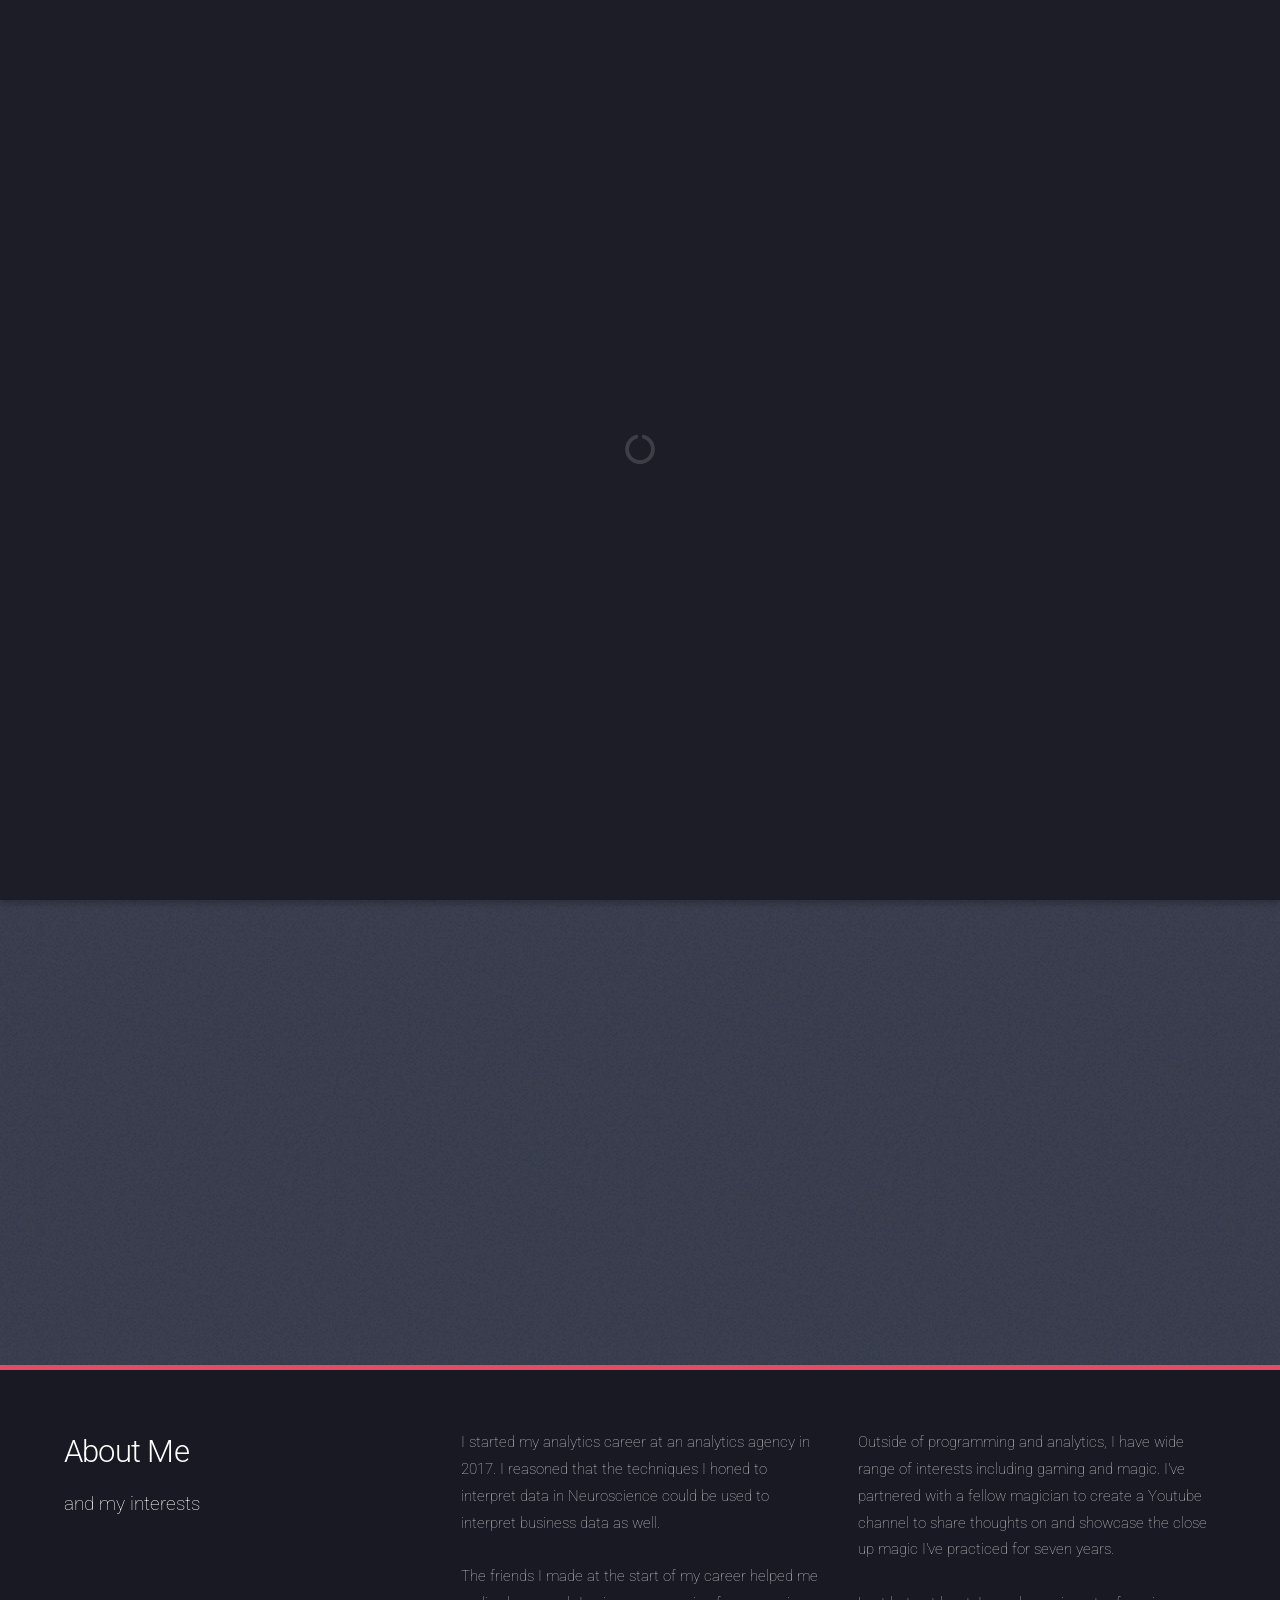
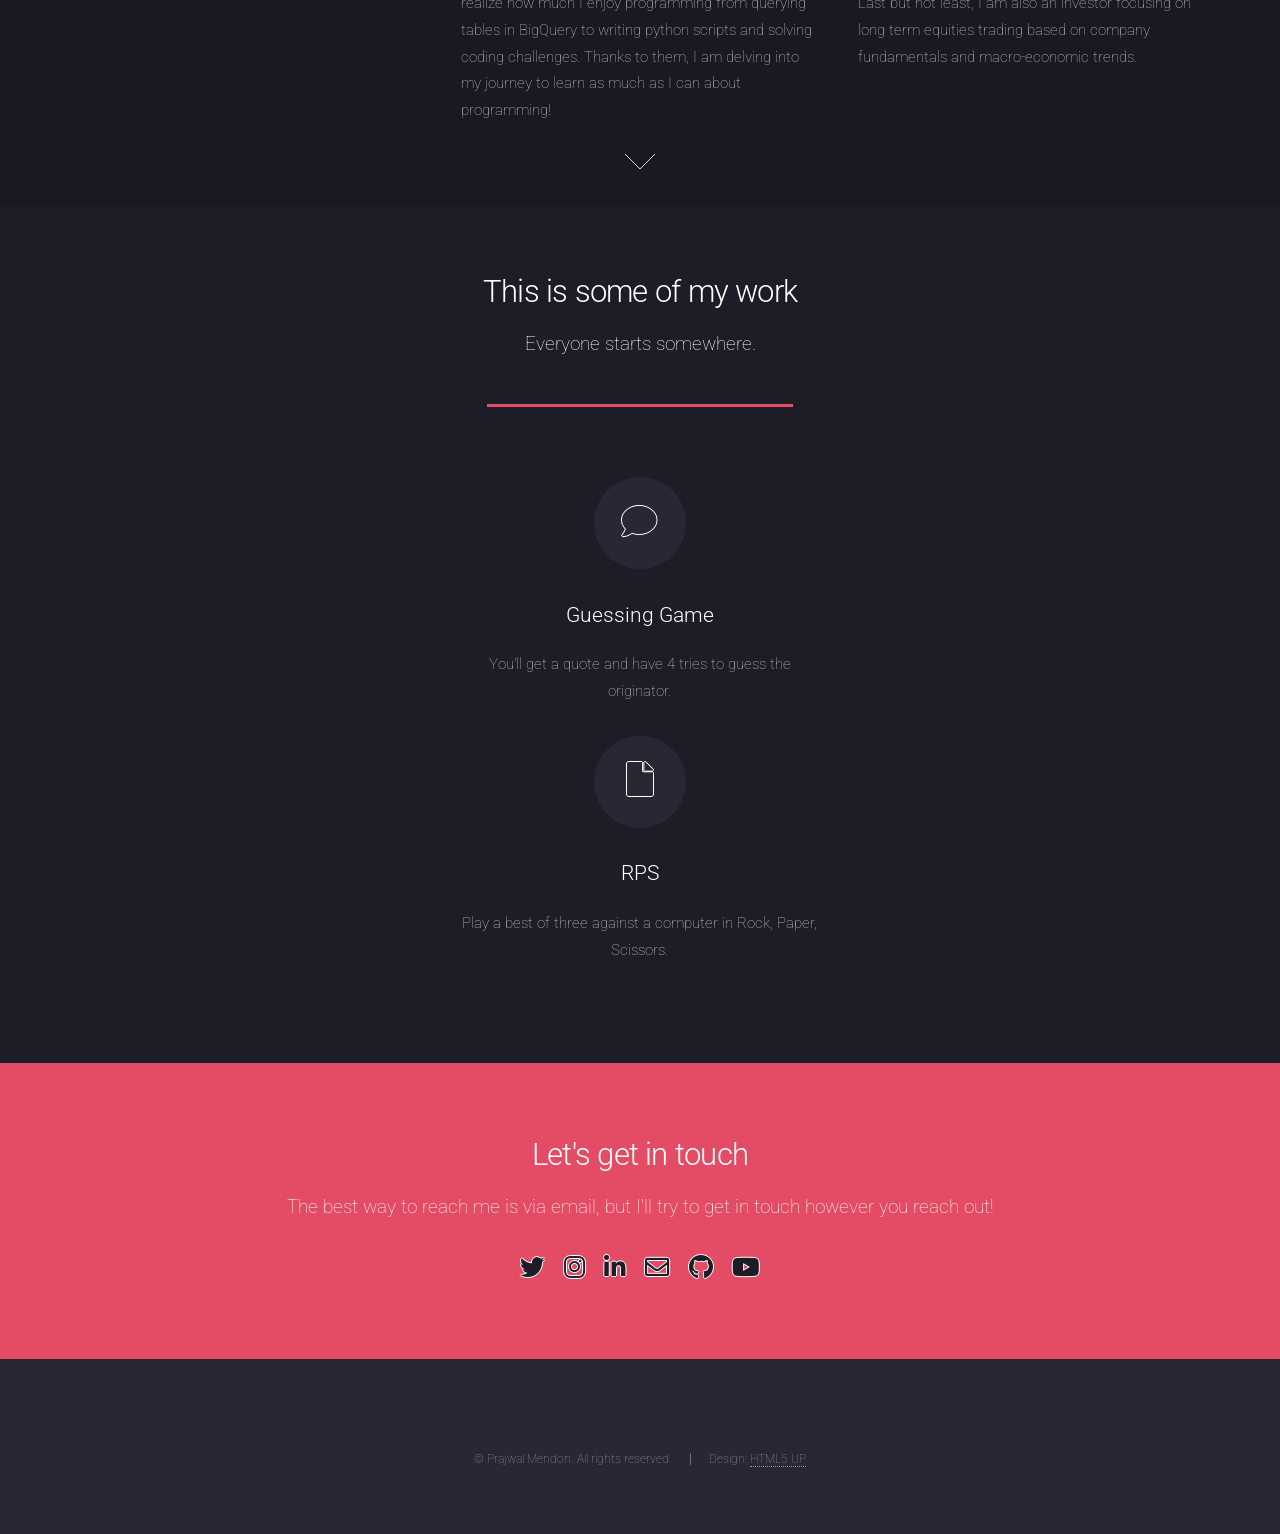
==== index.html @ e9c52ae6 "Update index.html" ====
<!DOCTYPE HTML>
<!--
	Landed by HTML5 UP
	html5up.net | @ajlkn
	Free for personal and commercial use under the CCA 3.0 license (html5up.net/license)
-->
<html>
	<head>
		<title>Prajwal</title>
		<meta charset="utf-8" />
		<meta name="viewport" content="width=device-width, initial-scale=1, user-scalable=no" />
		<link rel="stylesheet" href="assets/css/main.css" />
		<noscript><link rel="stylesheet" href="assets/css/noscript.css" /></noscript>
	</head>
	<body class="is-preload landing">
		<div id="page-wrapper">

			<!-- Header -->
				<header id="header">
					<!-- <h1 id="logo"><a href="index.html">Home</a></h1> -->
					<nav id="nav">
						<ul>
							<li><a href="#five">Contact</a></li>
							<!-- <li>
								<a href="#">Projects</a>
								<ul>
									<li><a href="left-sidebar.html">Coding</a></li>
									<li><a href="right-sidebar.html">Magic</a></li>
									<li><a href="no-sidebar.html">Editing</a></li>
									<li>
										<a href="#">Submenu</a>
										<ul>
											<li><a href="#">Option 1</a></li>
											<li><a href="#">Option 2</a></li>
											<li><a href="#">Option 3</a></li>
											<li><a href="#">Option 4</a></li>
										</ul>
									</li>
								</ul>
							</li> -->
							<li><a href="#four">Projects</a></li>
							<li><a href="prajwalmendon.github.io/assets/resume.pdf" class="button primary">Resume</a></li>
						</ul>
					</nav>
				</header>

			<!-- Banner -->
				<section id="banner">
					<div class="content">
						<header>
							<h2>Prajwal Mendon</h2>
							<p>Director of Analytics @ collystring<br />
								Programmer | Analyst | Magician | Investor</p>
						</header>
						<span class="image"><img src="images/me.JPG" alt="" /></span>
					</div>
					<a href="#one" class="goto-next scrolly">Next</a>
				</section>

			<!-- One -->
				<section id="one" class="spotlight style1 bottom">
					<span class="image fit main"><img src="images/seattle.jpg" alt="" /></span>
					<div class="content">
						<div class="container">
							<div class="row">
								<div class="col-4 col-12-medium">
									<header>
										<h2>About Me</h2>
										<p>and my interests</p>
									</header>
								</div>
								<div class="col-4 col-12-medium">
									<p>I started my analytics career at an analytics agency in 2017. 
										I reasoned that the techniques I honed to interpret data in Neuroscience could be used to interpret business data as well. 
										<br><br>The friends I made at the start of my career helped me realize how much I enjoy programming from querying tables in BigQuery to writing 
										python scripts and solving coding challenges. Thanks to them, I am delving into my journey to learn as much as I can about programming!</p>
								</div>
								<div class="col-4 col-12-medium">
									<p>Outside of programming and analytics, I have wide range of interests including gaming and magic. I've partnered with a fellow magician to create a Youtube channel 
										to share thoughts on and showcase the close up magic I've practiced for seven years. <br>
										<br>Last but not least, I am also an investor 
										focusing on long term equities trading based on company fundamentals and macro-economic trends.
										</p>
								</div>
							</div>
						</div>
					</div>
					<a href="#four" class="goto-next scrolly">Next</a>
				</section>

			<!-- Two -->
				<section id="four" class="wrapper style1 special fade-up">
					<div class="container">
						<header class="major">
							<h2>This is some of my work</h2>
							<p>Everyone starts somewhere.</p>
						</header>
						<div class="box alt">
							<div class="row gtr-uniform">
								<section class="col-4 col-6-medium col-12-xsmall">
								<!--	<span class="icon solid alt major fa-chart-area"></span>
									<h3>Ipsum sed commodo</h3>
									<p>Feugiat accumsan lorem eu ac lorem amet accumsan donec. Blandit orci porttitor.</p> -->
								</section>
								<section class="col-4 col-6-medium col-12-xsmall">
									<span class="icon solid alt major fa-comment" style='vertical-align: middle;'></span>
									<h3><a href="https://github.com/PrajwalMendon/quotes_game/tree/main">Guessing Game</a></h3>
									<p>You'll get a quote and have 4 tries to guess the originator.</p>
								<!-- </section>
								<section class="col-4 col-6-medium col-12-xsmall">
									<span class="icon solid alt major fa-flask"></span>
									<h3>Cubilia cep lobortis</h3>
									<p>Feugiat accumsan lorem eu ac lorem amet accumsan donec. Blandit orci porttitor.</p>
								</section>
								<section class="col-4 col-6-medium col-12-xsmall">
									<span class="icon solid alt major fa-paper-plane"></span>
									<h3>Non semper interdum</h3>
									<p>Feugiat accumsan lorem eu ac lorem amet accumsan donec. Blandit orci porttitor.</p>
								</section> -->
								<section class="col-4 col-6-medium col-12-xsmall">
									<span class="icon solid alt major fa-file" style="vertical-align: middle;"></span>
									<h3><a href="https://github.com/PrajwalMendon/rps/tree/main">RPS</a></h3>
									<p>Play a best of three against a computer in Rock, Paper, Scissors.</p>
								</section>
								<!-- <section class="col-4 col-6-medium col-12-xsmall">
									<span class="icon solid alt major fa-lock"></span>
									<h3>Massa arcu accumsan</h3>
									<p>Feugiat accumsan lorem eu ac lorem amet accumsan donec. Blandit orci porttitor.</p>
								</section> -->
							</div>
						</div>
						<!-- <footer class="major">
							<ul class="actions special">
								<li><a href="no-sidebar.html" class="button">See more</a></li>
							</ul>
						</footer> -->
					</div>
				</section>

			<!-- Three -->
			<!-- <section id="two" class="spotlight style2 right">
				<span class="image fit main"><img src="images/pic03.jpg" alt="" /></span>
				<div class="content">
					<header>
						<h2>Interdum amet non magna accumsan</h2>
						<p>Nunc commodo accumsan eget id nisi eu col volutpat magna</p>
					</header>
					<p>Feugiat accumsan lorem eu ac lorem amet ac arcu phasellus tortor enim mi mi nisi praesent adipiscing. Integer mi sed nascetur cep aliquet augue varius tempus lobortis porttitor lorem et accumsan consequat adipiscing lorem.</p>
					<ul class="actions">
						<li><a href="#" class="button">Learn More</a></li>
					</ul>
				</div>
				<a href="#three" class="goto-next scrolly">Next</a>
			</section> -->


			<!-- Four -->
			<!-- <section id="three" class="spotlight style3 left">
				<span class="image fit main bottom"><img src="images/pic04.jpg" alt="" /></span>
				<div class="content">
					<header>
						<h2>Interdum felis blandit praesent sed augue</h2>
						<p>Accumsan integer ultricies aliquam vel massa sapien phasellus</p>
					</header>
					<p>Feugiat accumsan lorem eu ac lorem amet ac arcu phasellus tortor enim mi mi nisi praesent adipiscing. Integer mi sed nascetur cep aliquet augue varius tempus lobortis porttitor lorem et accumsan consequat adipiscing lorem.</p>
					<ul class="actions">
						<li><a href="#" class="button">Learn More</a></li>
					</ul>
				</div>
				<a href="#four" class="goto-next scrolly">Next</a>
			</section>  -->
			
			<!-- Five -->
				<section id="five" class="wrapper style2 special fade">
					<div class="container">
						<header>
							<h2>Let's get in touch</h2>
							<p>The best way to reach me is via email, but I'll try to get in touch however you reach out!</p>
						</header>
						<ul class="icons">
							<li><a href="https://twitter.com/ChubboTheCat" class="icon brands alt fa-twitter"><span class="label">Twitter</span></a></li>
							<li><a href="https://www.instagram.com/prajwal__mendon/" class="icon brands alt fa-instagram"><span class="label">Instagram</span></a></li>
							<li><a href="https://www.linkedin.com/in/prajwalmendon/" class="icon brands alt fa-linkedin-in"><span class="label">LinkedIn</span></a></li>
							<li><a href="mailto: prajwalmendon@gmail.com" class="icon alt fa-envelope"><span class="label">Email</span></a></li>
							<li><a href="https://github.com/PrajwalMendon" class="icon brands alt fa-github"><span class="label">GitHub</span></a></li>
							<li><a href="https://www.youtube.com/channel/UCGBy0mJvEgIkW_1he5ceYfQ" class="icon brands alt fa-youtube"><span class="label">Youtube</span></a></li>
						</ul>
						<!-- <form method="post" action="#" class="cta">
							<div class="row gtr-uniform gtr-50">
								<div class="col-8 col-12-xsmall"><input type="email" name="email" id="email" placeholder="Your Email Address" /></div>
								<div class="col-4 col-12-xsmall"><input type="submit" value="Get Started" class="fit primary" /></div>
							</div>
						</form> -->
					</div>
				</section>

			<!-- Footer -->
				<footer id="footer">
					<!-- <header>
						<h2>Let's get in touch!</h2>
						<p>The best way to reach me is via email, but I'll try to get in touch however you reach out!</p>
					</header>
					<ul class="icons">
						<li><a href="https://twitter.com/ChubboTheCat" class="icon brands alt fa-twitter"><span class="label">Twitter</span></a></li>
						<li><a href="#" class="icon brands alt fa-facebook-f"><span class="label">Facebook</span></a></li>
						<li><a href="https://www.linkedin.com/in/prajwalmendon/" class="icon brands alt fa-linkedin-in"><span class="label">LinkedIn</span></a></li>
						<li><a href="mailto: prajwalmendon@gmail.com" class="icon solid alt fa-envelope"><span class="label">Email</span></a></li>
						<li><a href="https://github.com/PrajwalMendon" class="icon brands alt fa-github"><span class="label">GitHub</span></a></li>
						<li><a href="https://www.youtube.com/channel/UCGBy0mJvEgIkW_1he5ceYfQ" class="icon brands alt fa-youtube"><span class="label">Youtube</span></a></li>
					</ul> -->
					<ul class="copyright">
						<li>&copy; Prajwal Mendon. All rights reserved.</li><li>Design: <a href="http://html5up.net">HTML5 UP</a></li>
					</ul>
				</footer>

		</div>

		<!-- Scripts -->
			<script src="assets/js/jquery.min.js"></script>
			<script src="assets/js/jquery.scrolly.min.js"></script>
			<script src="assets/js/jquery.dropotron.min.js"></script>
			<script src="assets/js/jquery.scrollex.min.js"></script>
			<script src="assets/js/browser.min.js"></script>
			<script src="assets/js/breakpoints.min.js"></script>
			<script src="assets/js/util.js"></script>
			<script src="assets/js/main.js"></script>

	</body>
</html>
---- assets/css/main.css ----
@import url("fontawesome-all.min.css");
@import url("https://fonts.googleapis.com/css?family=Roboto:100,300,100italic,300italic");

/*
	Landed by HTML5 UP
	html5up.net | @ajlkn
	Free for personal and commercial use under the CCA 3.0 license (html5up.net/license)
*/

html, body, div, span, applet, object,
iframe, h1, h2, h3, h4, h5, h6, p, blockquote,
pre, a, abbr, acronym, address, big, cite,
code, del, dfn, em, img, ins, kbd, q, s, samp,
small, strike, strong, sub, sup, tt, var, b,
u, i, center, dl, dt, dd, ol, ul, li, fieldset,
form, label, legend, table, caption, tbody,
tfoot, thead, tr, th, td, article, aside,
canvas, details, embed, figure, figcaption,
footer, header, hgroup, menu, nav, output, ruby,
section, summary, time, mark, audio, video {
	margin: 0;
	padding: 0;
	border: 0;
	font-size: 100%;
	font: inherit;
	vertical-align: baseline;}

article, aside, details, figcaption, figure,
footer, header, hgroup, menu, nav, section {
	display: block;}

body {
	line-height: 1;
}

ol, ul {
	list-style: none;
}

blockquote, q {
	quotes: none;
}

	blockquote:before, blockquote:after, q:before, q:after {
		content: '';
		content: none;
	}

table {
	border-collapse: collapse;
	border-spacing: 0;
}

body {
	-webkit-text-size-adjust: none;
}

mark {
	background-color: transparent;
	color: inherit;
}

input::-moz-focus-inner {
	border: 0;
	padding: 0;
}

input, select, textarea {
	-moz-appearance: none;
	-webkit-appearance: none;
	-ms-appearance: none;
	appearance: none;
}

/* Basic */

	html {
		box-sizing: border-box;
	}

	*, *:before, *:after {
		box-sizing: inherit;
	}

	html, body {
		background: #1c1d26;
	}

	body.is-preload *, body.is-preload *:before, body.is-preload *:after {
		-moz-animation: none !important;
		-webkit-animation: none !important;
		-ms-animation: none !important;
		animation: none !important;
		-moz-transition: none !important;
		-webkit-transition: none !important;
		-ms-transition: none !important;
		transition: none !important;
	}

	body, input, select, textarea {
		color: rgba(255, 255, 255, 0.75);
		font-family: "Roboto", Helvetica, sans-serif;
		font-size: 15pt;
		font-weight: 100;
		line-height: 1.75em;
	}

	a {
		-moz-transition: border-color 0.2s ease-in-out, color 0.2s ease-in-out;
		-webkit-transition: border-color 0.2s ease-in-out, color 0.2s ease-in-out;
		-ms-transition: border-color 0.2s ease-in-out, color 0.2s ease-in-out;
		transition: border-color 0.2s ease-in-out, color 0.2s ease-in-out;
		border-bottom: dotted 1px;
		color: #e44c65;
		text-decoration: none;
	}

		a:hover {
			color: #e44c65 !important;
			border-bottom-color: transparent;
		}

	strong, b {
		color: #ffffff;
		font-weight: 300;
	}

	em, i {
		font-style: italic;
	}

	p {
		margin: 0 0 2em 0;
	}

	h1, h2, h3, h4, h5, h6 {
		color: #ffffff;
		font-weight: 300;
		line-height: 1em;
		margin: 0 0 1em 0;
	}

		h1 a, h2 a, h3 a, h4 a, h5 a, h6 a {
			color: inherit;
			border: 0;
		}

	h2 {
		font-size: 2em;
		line-height: 1.5em;
		letter-spacing: -0.025em;
	}

	h3 {
		font-size: 1.35em;
		line-height: 1.5em;
	}

	h4 {
		font-size: 1.1em;
		line-height: 1.5em;
	}

	h5 {
		font-size: 0.9em;
		line-height: 1.5em;
	}

	h6 {
		font-size: 0.7em;
		line-height: 1.5em;
	}

	sub {
		font-size: 0.8em;
		position: relative;
		top: 0.5em;
	}

	sup {
		font-size: 0.8em;
		position: relative;
		top: -0.5em;
	}

	hr {
		border: 0;
		border-bottom: solid 1px rgba(255, 255, 255, 0.3);
		margin: 3em 0;
	}

		hr.major {
			margin: 4em 0;
		}

	blockquote {
		border-left: solid 4px rgba(255, 255, 255, 0.3);
		font-style: italic;
		margin: 0 0 2em 0;
		padding: 0.5em 0 0.5em 2em;
	}

	code {
		background: rgba(255, 255, 255, 0.075);
		border-radius: 4px;
		font-family: "Courier New", monospace;
		font-size: 0.9em;
		margin: 0 0.25em;
		padding: 0.25em 0.65em;
	}

	pre {
		-webkit-overflow-scrolling: touch;
		font-family: "Courier New", monospace;
		font-size: 0.9em;
		margin: 0 0 2em 0;
	}

		pre code {
			display: block;
			line-height: 1.75em;
			padding: 1em 1.5em;
			overflow-x: auto;
		}

	.align-left {
		text-align: left;
	}

	.align-center {
		text-align: center;
	}

	.align-right {
		text-align: right;
	}

/* Loader */

	@-moz-keyframes spinner-show {
		0% {
			opacity: 0;
		}

		100% {
			opacity: 1;
		}
	}

	@-webkit-keyframes spinner-show {
		0% {
			opacity: 0;
		}

		100% {
			opacity: 1;
		}
	}

	@-ms-keyframes spinner-show {
		0% {
			opacity: 0;
		}

		100% {
			opacity: 1;
		}
	}

	@keyframes spinner-show {
		0% {
			opacity: 0;
		}

		100% {
			opacity: 1;
		}
	}

	@-moz-keyframes spinner-hide {
		0% {
			color: rgba(255, 255, 255, 0.15);
			z-index: 100001;
			-moz-transform: scale(1) rotate(0deg);
			-webkit-transform: scale(1) rotate(0deg);
			-ms-transform: scale(1) rotate(0deg);
			transform: scale(1) rotate(0deg);
		}

		99% {
			color: #1c1d26;
			z-index: 100001;
			-moz-transform: scale(0.5) rotate(360deg);
			-webkit-transform: scale(0.5) rotate(360deg);
			-ms-transform: scale(0.5) rotate(360deg);
			transform: scale(0.5) rotate(360deg);
		}

		100% {
			color: #1c1d26;
			z-index: -1;
			-moz-transform: scale(0.5) rotate(360deg);
			-webkit-transform: scale(0.5) rotate(360deg);
			-ms-transform: scale(0.5) rotate(360deg);
			transform: scale(0.5) rotate(360deg);
		}
	}

	@-webkit-keyframes spinner-hide {
		0% {
			color: rgba(255, 255, 255, 0.15);
			z-index: 100001;
			-moz-transform: scale(1) rotate(0deg);
			-webkit-transform: scale(1) rotate(0deg);
			-ms-transform: scale(1) rotate(0deg);
			transform: scale(1) rotate(0deg);
		}

		99% {
			color: #1c1d26;
			z-index: 100001;
			-moz-transform: scale(0.5) rotate(360deg);
			-webkit-transform: scale(0.5) rotate(360deg);
			-ms-transform: scale(0.5) rotate(360deg);
			transform: scale(0.5) rotate(360deg);
		}

		100% {
			color: #1c1d26;
			z-index: -1;
			-moz-transform: scale(0.5) rotate(360deg);
			-webkit-transform: scale(0.5) rotate(360deg);
			-ms-transform: scale(0.5) rotate(360deg);
			transform: scale(0.5) rotate(360deg);
		}
	}

	@-ms-keyframes spinner-hide {
		0% {
			color: rgba(255, 255, 255, 0.15);
			z-index: 100001;
			-moz-transform: scale(1) rotate(0deg);
			-webkit-transform: scale(1) rotate(0deg);
			-ms-transform: scale(1) rotate(0deg);
			transform: scale(1) rotate(0deg);
		}

		99% {
			color: #1c1d26;
			z-index: 100001;
			-moz-transform: scale(0.5) rotate(360deg);
			-webkit-transform: scale(0.5) rotate(360deg);
			-ms-transform: scale(0.5) rotate(360deg);
			transform: scale(0.5) rotate(360deg);
		}

		100% {
			color: #1c1d26;
			z-index: -1;
			-moz-transform: scale(0.5) rotate(360deg);
			-webkit-transform: scale(0.5) rotate(360deg);
			-ms-transform: scale(0.5) rotate(360deg);
			transform: scale(0.5) rotate(360deg);
		}
	}

	@keyframes spinner-hide {
		0% {
			color: rgba(255, 255, 255, 0.15);
			z-index: 100001;
			-moz-transform: scale(1) rotate(0deg);
			-webkit-transform: scale(1) rotate(0deg);
			-ms-transform: scale(1) rotate(0deg);
			transform: scale(1) rotate(0deg);
		}

		99% {
			color: #1c1d26;
			z-index: 100001;
			-moz-transform: scale(0.5) rotate(360deg);
			-webkit-transform: scale(0.5) rotate(360deg);
			-ms-transform: scale(0.5) rotate(360deg);
			transform: scale(0.5) rotate(360deg);
		}

		100% {
			color: #1c1d26;
			z-index: -1;
			-moz-transform: scale(0.5) rotate(360deg);
			-webkit-transform: scale(0.5) rotate(360deg);
			-ms-transform: scale(0.5) rotate(360deg);
			transform: scale(0.5) rotate(360deg);
		}
	}

	@-moz-keyframes spinner-rotate {
		0% {
			-moz-transform: scale(1) rotate(0deg);
			-webkit-transform: scale(1) rotate(0deg);
			-ms-transform: scale(1) rotate(0deg);
			transform: scale(1) rotate(0deg);
		}

		100% {
			-moz-transform: scale(1) rotate(360deg);
			-webkit-transform: scale(1) rotate(360deg);
			-ms-transform: scale(1) rotate(360deg);
			transform: scale(1) rotate(360deg);
		}
	}

	@-webkit-keyframes spinner-rotate {
		0% {
			-moz-transform: scale(1) rotate(0deg);
			-webkit-transform: scale(1) rotate(0deg);
			-ms-transform: scale(1) rotate(0deg);
			transform: scale(1) rotate(0deg);
		}

		100% {
			-moz-transform: scale(1) rotate(360deg);
			-webkit-transform: scale(1) rotate(360deg);
			-ms-transform: scale(1) rotate(360deg);
			transform: scale(1) rotate(360deg);
		}
	}

	@-ms-keyframes spinner-rotate {
		0% {
			-moz-transform: scale(1) rotate(0deg);
			-webkit-transform: scale(1) rotate(0deg);
			-ms-transform: scale(1) rotate(0deg);
			transform: scale(1) rotate(0deg);
		}

		100% {
			-moz-transform: scale(1) rotate(360deg);
			-webkit-transform: scale(1) rotate(360deg);
			-ms-transform: scale(1) rotate(360deg);
			transform: scale(1) rotate(360deg);
		}
	}

	@keyframes spinner-rotate {
		0% {
			-moz-transform: scale(1) rotate(0deg);
			-webkit-transform: scale(1) rotate(0deg);
			-ms-transform: scale(1) rotate(0deg);
			transform: scale(1) rotate(0deg);
		}

		100% {
			-moz-transform: scale(1) rotate(360deg);
			-webkit-transform: scale(1) rotate(360deg);
			-ms-transform: scale(1) rotate(360deg);
			transform: scale(1) rotate(360deg);
		}
	}

	@-moz-keyframes overlay-hide {
		0% {
			opacity: 1;
			z-index: 100000;
		}

		15% {
			opacity: 1;
			z-index: 100000;
		}

		99% {
			opacity: 0;
			z-index: 100000;
		}

		100% {
			opacity: 0;
			z-index: -1;
		}
	}

	@-webkit-keyframes overlay-hide {
		0% {
			opacity: 1;
			z-index: 100000;
		}

		15% {
			opacity: 1;
			z-index: 100000;
		}

		99% {
			opacity: 0;
			z-index: 100000;
		}

		100% {
			opacity: 0;
			z-index: -1;
		}
	}

	@-ms-keyframes overlay-hide {
		0% {
			opacity: 1;
			z-index: 100000;
		}

		15% {
			opacity: 1;
			z-index: 100000;
		}

		99% {
			opacity: 0;
			z-index: 100000;
		}

		100% {
			opacity: 0;
			z-index: -1;
		}
	}

	@keyframes overlay-hide {
		0% {
			opacity: 1;
			z-index: 100000;
		}

		15% {
			opacity: 1;
			z-index: 100000;
		}

		99% {
			opacity: 0;
			z-index: 100000;
		}

		100% {
			opacity: 0;
			z-index: -1;
		}
	}

	body.landing {
		text-decoration: none;
	}

		body.landing:before {
			-moz-osx-font-smoothing: grayscale;
			-webkit-font-smoothing: antialiased;
			display: inline-block;
			font-style: normal;
			font-variant: normal;
			text-rendering: auto;
			line-height: 1;
			text-transform: none !important;
			font-family: 'Font Awesome 5 Free';
			font-weight: 900;
		}

		body.landing:before {
			-moz-animation: spinner-show 1.5s 1 0.25s ease forwards, spinner-hide 0.25s ease-in-out forwards !important;
			-webkit-animation: spinner-show 1.5s 1 0.25s ease forwards, spinner-hide 0.25s ease-in-out forwards !important;
			-ms-animation: spinner-show 1.5s 1 0.25s ease forwards, spinner-hide 0.25s ease-in-out forwards !important;
			animation: spinner-show 1.5s 1 0.25s ease forwards, spinner-hide 0.25s ease-in-out forwards !important;
			-moz-transform-origin: 50% 50%;
			-webkit-transform-origin: 50% 50%;
			-ms-transform-origin: 50% 50%;
			transform-origin: 50% 50%;
			color: rgba(255, 255, 255, 0.15);
			content: '\f1ce';
			cursor: default;
			display: block;
			font-size: 2em;
			height: 2em;
			left: 50%;
			line-height: 2em;
			margin: -1em 0 0 -1em;
			opacity: 0;
			position: fixed;
			text-align: center;
			top: 50%;
			width: 2em;
			z-index: -1;
		}

		body.landing:after {
			-moz-animation: overlay-hide 1.5s ease-in forwards !important;
			-webkit-animation: overlay-hide 1.5s ease-in forwards !important;
			-ms-animation: overlay-hide 1.5s ease-in forwards !important;
			animation: overlay-hide 1.5s ease-in forwards !important;
			background: #1c1d26;
			content: '';
			display: block;
			height: 100%;
			left: 0;
			opacity: 0;
			position: fixed;
			top: 0;
			width: 100%;
			z-index: -1;
		}

		body.landing.is-preload:before {
			-moz-animation: spinner-show 1.5s 1 0.25s ease forwards, spinner-rotate 0.75s infinite linear !important;
			-webkit-animation: spinner-show 1.5s 1 0.25s ease forwards, spinner-rotate 0.75s infinite linear !important;
			-ms-animation: spinner-show 1.5s 1 0.25s ease forwards, spinner-rotate 0.75s infinite linear !important;
			animation: spinner-show 1.5s 1 0.25s ease forwards, spinner-rotate 0.75s infinite linear !important;
			z-index: 100001;
		}

		body.landing.is-preload:after {
			-moz-animation: none !important;
			-webkit-animation: none !important;
			-ms-animation: none !important;
			animation: none !important;
			opacity: 1;
			z-index: 100000;
		}

	@media (-webkit-min-device-pixel-ratio: 2) {

		body.landing:before {
			line-height: 2.025em;
		}

	}

/* Container */

	.container {
		margin: 0 auto;
		max-width: calc(100% - 4em);
		width: 70em;
	}

		.container.xsmall {
			width: 17.5em;
		}

		.container.small {
			width: 35em;
		}

		.container.medium {
			width: 52.5em;
		}

		.container.large {
			width: 87.5em;
		}

		.container.xlarge {
			width: 105em;
		}

		.container.max {
			width: 100%;
		}

		@media screen and (max-width: 1280px) {

			.container {
				width: 90%;
				max-width: 100%;
			}

		}

		@media screen and (max-width: 980px) {

			.container {
				width: 100% !important;
			}

		}

/* Row */

	.row {
		display: flex;
		flex-wrap: wrap;
		box-sizing: border-box;
		align-items: stretch;
	}

		.row > * {
			box-sizing: border-box;
		}

		.row.gtr-uniform > * > :last-child {
			margin-bottom: 0;
		}

		.row.aln-left {
			justify-content: flex-start;
		}

		.row.aln-center {
			justify-content: center;
		}

		.row.aln-right {
			justify-content: flex-end;
		}

		.row.aln-top {
			align-items: flex-start;
		}

		.row.aln-middle {
			align-items: center;
		}

		.row.aln-bottom {
			align-items: flex-end;
		}

		.row > .imp {
			order: -1;
		}

		.row > .col-1 {
			width: 8.33333%;
		}

		.row > .off-1 {
			margin-left: 8.33333%;
		}

		.row > .col-2 {
			width: 16.66667%;
		}

		.row > .off-2 {
			margin-left: 16.66667%;
		}

		.row > .col-3 {
			width: 25%;
		}

		.row > .off-3 {
			margin-left: 25%;
		}

		.row > .col-4 {
			width: 33.33333%;
		}

		.row > .off-4 {
			margin-left: 33.33333%;
		}

		.row > .col-5 {
			width: 41.66667%;
		}

		.row > .off-5 {
			margin-left: 41.66667%;
		}

		.row > .col-6 {
			width: 50%;
		}

		.row > .off-6 {
			margin-left: 50%;
		}

		.row > .col-7 {
			width: 58.33333%;
		}

		.row > .off-7 {
			margin-left: 58.33333%;
		}

		.row > .col-8 {
			width: 66.66667%;
		}

		.row > .off-8 {
			margin-left: 66.66667%;
		}

		.row > .col-9 {
			width: 75%;
		}

		.row > .off-9 {
			margin-left: 75%;
		}

		.row > .col-10 {
			width: 83.33333%;
		}

		.row > .off-10 {
			margin-left: 83.33333%;
		}

		.row > .col-11 {
			width: 91.66667%;
		}

		.row > .off-11 {
			margin-left: 91.66667%;
		}

		.row > .col-12 {
			width: 100%;
		}

		.row > .off-12 {
			margin-left: 100%;
		}

		.row.gtr-0 {
			margin-top: 0;
			margin-left: 0em;
		}

			.row.gtr-0 > * {
				padding: 0 0 0 0em;
			}

			.row.gtr-0.gtr-uniform {
				margin-top: 0em;
			}

				.row.gtr-0.gtr-uniform > * {
					padding-top: 0em;
				}

		.row.gtr-25 {
			margin-top: 0;
			margin-left: -0.625em;
		}

			.row.gtr-25 > * {
				padding: 0 0 0 0.625em;
			}

			.row.gtr-25.gtr-uniform {
				margin-top: -0.625em;
			}

				.row.gtr-25.gtr-uniform > * {
					padding-top: 0.625em;
				}

		.row.gtr-50 {
			margin-top: 0;
			margin-left: -1.25em;
		}

			.row.gtr-50 > * {
				padding: 0 0 0 1.25em;
			}

			.row.gtr-50.gtr-uniform {
				margin-top: -1.25em;
			}

				.row.gtr-50.gtr-uniform > * {
					padding-top: 1.25em;
				}

		.row {
			margin-top: 0;
			margin-left: -2.5em;
		}

			.row > * {
				padding: 0 0 0 2.5em;
			}

			.row.gtr-uniform {
				margin-top: -2.5em;
			}

				.row.gtr-uniform > * {
					padding-top: 2.5em;
				}

		.row.gtr-150 {
			margin-top: 0;
			margin-left: -3.75em;
		}

			.row.gtr-150 > * {
				padding: 0 0 0 3.75em;
			}

			.row.gtr-150.gtr-uniform {
				margin-top: -3.75em;
			}

				.row.gtr-150.gtr-uniform > * {
					padding-top: 3.75em;
				}

		.row.gtr-200 {
			margin-top: 0;
			margin-left: -5em;
		}

			.row.gtr-200 > * {
				padding: 0 0 0 5em;
			}

			.row.gtr-200.gtr-uniform {
				margin-top: -5em;
			}

				.row.gtr-200.gtr-uniform > * {
					padding-top: 5em;
				}

		@media screen and (max-width: 1680px) {

			.row {
				display: flex;
				flex-wrap: wrap;
				box-sizing: border-box;
				align-items: stretch;
			}

				.row > * {
					box-sizing: border-box;
				}

				.row.gtr-uniform > * > :last-child {
					margin-bottom: 0;
				}

				.row.aln-left {
					justify-content: flex-start;
				}

				.row.aln-center {
					justify-content: center;
				}

				.row.aln-right {
					justify-content: flex-end;
				}

				.row.aln-top {
					align-items: flex-start;
				}

				.row.aln-middle {
					align-items: center;
				}

				.row.aln-bottom {
					align-items: flex-end;
				}

				.row > .imp-xlarge {
					order: -1;
				}

				.row > .col-1-xlarge {
					width: 8.33333%;
				}

				.row > .off-1-xlarge {
					margin-left: 8.33333%;
				}

				.row > .col-2-xlarge {
					width: 16.66667%;
				}

				.row > .off-2-xlarge {
					margin-left: 16.66667%;
				}

				.row > .col-3-xlarge {
					width: 25%;
				}

				.row > .off-3-xlarge {
					margin-left: 25%;
				}

				.row > .col-4-xlarge {
					width: 33.33333%;
				}

				.row > .off-4-xlarge {
					margin-left: 33.33333%;
				}

				.row > .col-5-xlarge {
					width: 41.66667%;
				}

				.row > .off-5-xlarge {
					margin-left: 41.66667%;
				}

				.row > .col-6-xlarge {
					width: 50%;
				}

				.row > .off-6-xlarge {
					margin-left: 50%;
				}

				.row > .col-7-xlarge {
					width: 58.33333%;
				}

				.row > .off-7-xlarge {
					margin-left: 58.33333%;
				}

				.row > .col-8-xlarge {
					width: 66.66667%;
				}

				.row > .off-8-xlarge {
					margin-left: 66.66667%;
				}

				.row > .col-9-xlarge {
					width: 75%;
				}

				.row > .off-9-xlarge {
					margin-left: 75%;
				}

				.row > .col-10-xlarge {
					width: 83.33333%;
				}

				.row > .off-10-xlarge {
					margin-left: 83.33333%;
				}

				.row > .col-11-xlarge {
					width: 91.66667%;
				}

				.row > .off-11-xlarge {
					margin-left: 91.66667%;
				}

				.row > .col-12-xlarge {
					width: 100%;
				}

				.row > .off-12-xlarge {
					margin-left: 100%;
				}

				.row.gtr-0 {
					margin-top: 0;
					margin-left: 0em;
				}

					.row.gtr-0 > * {
						padding: 0 0 0 0em;
					}

					.row.gtr-0.gtr-uniform {
						margin-top: 0em;
					}

						.row.gtr-0.gtr-uniform > * {
							padding-top: 0em;
						}

				.row.gtr-25 {
					margin-top: 0;
					margin-left: -0.625em;
				}

					.row.gtr-25 > * {
						padding: 0 0 0 0.625em;
					}

					.row.gtr-25.gtr-uniform {
						margin-top: -0.625em;
					}

						.row.gtr-25.gtr-uniform > * {
							padding-top: 0.625em;
						}

				.row.gtr-50 {
					margin-top: 0;
					margin-left: -1.25em;
				}

					.row.gtr-50 > * {
						padding: 0 0 0 1.25em;
					}

					.row.gtr-50.gtr-uniform {
						margin-top: -1.25em;
					}

						.row.gtr-50.gtr-uniform > * {
							padding-top: 1.25em;
						}

				.row {
					margin-top: 0;
					margin-left: -2.5em;
				}

					.row > * {
						padding: 0 0 0 2.5em;
					}

					.row.gtr-uniform {
						margin-top: -2.5em;
					}

						.row.gtr-uniform > * {
							padding-top: 2.5em;
						}

				.row.gtr-150 {
					margin-top: 0;
					margin-left: -3.75em;
				}

					.row.gtr-150 > * {
						padding: 0 0 0 3.75em;
					}

					.row.gtr-150.gtr-uniform {
						margin-top: -3.75em;
					}

						.row.gtr-150.gtr-uniform > * {
							padding-top: 3.75em;
						}

				.row.gtr-200 {
					margin-top: 0;
					margin-left: -5em;
				}

					.row.gtr-200 > * {
						padding: 0 0 0 5em;
					}

					.row.gtr-200.gtr-uniform {
						margin-top: -5em;
					}

						.row.gtr-200.gtr-uniform > * {
							padding-top: 5em;
						}

		}

		@media screen and (max-width: 1280px) {

			.row {
				display: flex;
				flex-wrap: wrap;
				box-sizing: border-box;
				align-items: stretch;
			}

				.row > * {
					box-sizing: border-box;
				}

				.row.gtr-uniform > * > :last-child {
					margin-bottom: 0;
				}

				.row.aln-left {
					justify-content: flex-start;
				}

				.row.aln-center {
					justify-content: center;
				}

				.row.aln-right {
					justify-content: flex-end;
				}

				.row.aln-top {
					align-items: flex-start;
				}

				.row.aln-middle {
					align-items: center;
				}

				.row.aln-bottom {
					align-items: flex-end;
				}

				.row > .imp-large {
					order: -1;
				}

				.row > .col-1-large {
					width: 8.33333%;
				}

				.row > .off-1-large {
					margin-left: 8.33333%;
				}

				.row > .col-2-large {
					width: 16.66667%;
				}

				.row > .off-2-large {
					margin-left: 16.66667%;
				}

				.row > .col-3-large {
					width: 25%;
				}

				.row > .off-3-large {
					margin-left: 25%;
				}

				.row > .col-4-large {
					width: 33.33333%;
				}

				.row > .off-4-large {
					margin-left: 33.33333%;
				}

				.row > .col-5-large {
					width: 41.66667%;
				}

				.row > .off-5-large {
					margin-left: 41.66667%;
				}

				.row > .col-6-large {
					width: 50%;
				}

				.row > .off-6-large {
					margin-left: 50%;
				}

				.row > .col-7-large {
					width: 58.33333%;
				}

				.row > .off-7-large {
					margin-left: 58.33333%;
				}

				.row > .col-8-large {
					width: 66.66667%;
				}

				.row > .off-8-large {
					margin-left: 66.66667%;
				}

				.row > .col-9-large {
					width: 75%;
				}

				.row > .off-9-large {
					margin-left: 75%;
				}

				.row > .col-10-large {
					width: 83.33333%;
				}

				.row > .off-10-large {
					margin-left: 83.33333%;
				}

				.row > .col-11-large {
					width: 91.66667%;
				}

				.row > .off-11-large {
					margin-left: 91.66667%;
				}

				.row > .col-12-large {
					width: 100%;
				}

				.row > .off-12-large {
					margin-left: 100%;
				}

				.row.gtr-0 {
					margin-top: 0;
					margin-left: 0em;
				}

					.row.gtr-0 > * {
						padding: 0 0 0 0em;
					}

					.row.gtr-0.gtr-uniform {
						margin-top: 0em;
					}

						.row.gtr-0.gtr-uniform > * {
							padding-top: 0em;
						}

				.row.gtr-25 {
					margin-top: 0;
					margin-left: -0.625em;
				}

					.row.gtr-25 > * {
						padding: 0 0 0 0.625em;
					}

					.row.gtr-25.gtr-uniform {
						margin-top: -0.625em;
					}

						.row.gtr-25.gtr-uniform > * {
							padding-top: 0.625em;
						}

				.row.gtr-50 {
					margin-top: 0;
					margin-left: -1.25em;
				}

					.row.gtr-50 > * {
						padding: 0 0 0 1.25em;
					}

					.row.gtr-50.gtr-uniform {
						margin-top: -1.25em;
					}

						.row.gtr-50.gtr-uniform > * {
							padding-top: 1.25em;
						}

				.row {
					margin-top: 0;
					margin-left: -2.5em;
				}

					.row > * {
						padding: 0 0 0 2.5em;
					}

					.row.gtr-uniform {
						margin-top: -2.5em;
					}

						.row.gtr-uniform > * {
							padding-top: 2.5em;
						}

				.row.gtr-150 {
					margin-top: 0;
					margin-left: -3.75em;
				}

					.row.gtr-150 > * {
						padding: 0 0 0 3.75em;
					}

					.row.gtr-150.gtr-uniform {
						margin-top: -3.75em;
					}

						.row.gtr-150.gtr-uniform > * {
							padding-top: 3.75em;
						}

				.row.gtr-200 {
					margin-top: 0;
					margin-left: -5em;
				}

					.row.gtr-200 > * {
						padding: 0 0 0 5em;
					}

					.row.gtr-200.gtr-uniform {
						margin-top: -5em;
					}

						.row.gtr-200.gtr-uniform > * {
							padding-top: 5em;
						}

		}

		@media screen and (max-width: 980px) {

			.row {
				display: flex;
				flex-wrap: wrap;
				box-sizing: border-box;
				align-items: stretch;
			}

				.row > * {
					box-sizing: border-box;
				}

				.row.gtr-uniform > * > :last-child {
					margin-bottom: 0;
				}

				.row.aln-left {
					justify-content: flex-start;
				}

				.row.aln-center {
					justify-content: center;
				}

				.row.aln-right {
					justify-content: flex-end;
				}

				.row.aln-top {
					align-items: flex-start;
				}

				.row.aln-middle {
					align-items: center;
				}

				.row.aln-bottom {
					align-items: flex-end;
				}

				.row > .imp-medium {
					order: -1;
				}

				.row > .col-1-medium {
					width: 8.33333%;
				}

				.row > .off-1-medium {
					margin-left: 8.33333%;
				}

				.row > .col-2-medium {
					width: 16.66667%;
				}

				.row > .off-2-medium {
					margin-left: 16.66667%;
				}

				.row > .col-3-medium {
					width: 25%;
				}

				.row > .off-3-medium {
					margin-left: 25%;
				}

				.row > .col-4-medium {
					width: 33.33333%;
				}

				.row > .off-4-medium {
					margin-left: 33.33333%;
				}

				.row > .col-5-medium {
					width: 41.66667%;
				}

				.row > .off-5-medium {
					margin-left: 41.66667%;
				}

				.row > .col-6-medium {
					width: 50%;
				}

				.row > .off-6-medium {
					margin-left: 50%;
				}

				.row > .col-7-medium {
					width: 58.33333%;
				}

				.row > .off-7-medium {
					margin-left: 58.33333%;
				}

				.row > .col-8-medium {
					width: 66.66667%;
				}

				.row > .off-8-medium {
					margin-left: 66.66667%;
				}

				.row > .col-9-medium {
					width: 75%;
				}

				.row > .off-9-medium {
					margin-left: 75%;
				}

				.row > .col-10-medium {
					width: 83.33333%;
				}

				.row > .off-10-medium {
					margin-left: 83.33333%;
				}

				.row > .col-11-medium {
					width: 91.66667%;
				}

				.row > .off-11-medium {
					margin-left: 91.66667%;
				}

				.row > .col-12-medium {
					width: 100%;
				}

				.row > .off-12-medium {
					margin-left: 100%;
				}

				.row.gtr-0 {
					margin-top: 0;
					margin-left: 0em;
				}

					.row.gtr-0 > * {
						padding: 0 0 0 0em;
					}

					.row.gtr-0.gtr-uniform {
						margin-top: 0em;
					}

						.row.gtr-0.gtr-uniform > * {
							padding-top: 0em;
						}

				.row.gtr-25 {
					margin-top: 0;
					margin-left: -0.625em;
				}

					.row.gtr-25 > * {
						padding: 0 0 0 0.625em;
					}

					.row.gtr-25.gtr-uniform {
						margin-top: -0.625em;
					}

						.row.gtr-25.gtr-uniform > * {
							padding-top: 0.625em;
						}

				.row.gtr-50 {
					margin-top: 0;
					margin-left: -1.25em;
				}

					.row.gtr-50 > * {
						padding: 0 0 0 1.25em;
					}

					.row.gtr-50.gtr-uniform {
						margin-top: -1.25em;
					}

						.row.gtr-50.gtr-uniform > * {
							padding-top: 1.25em;
						}

				.row {
					margin-top: 0;
					margin-left: -2.5em;
				}

					.row > * {
						padding: 0 0 0 2.5em;
					}

					.row.gtr-uniform {
						margin-top: -2.5em;
					}

						.row.gtr-uniform > * {
							padding-top: 2.5em;
						}

				.row.gtr-150 {
					margin-top: 0;
					margin-left: -3.75em;
				}

					.row.gtr-150 > * {
						padding: 0 0 0 3.75em;
					}

					.row.gtr-150.gtr-uniform {
						margin-top: -3.75em;
					}

						.row.gtr-150.gtr-uniform > * {
							padding-top: 3.75em;
						}

				.row.gtr-200 {
					margin-top: 0;
					margin-left: -5em;
				}

					.row.gtr-200 > * {
						padding: 0 0 0 5em;
					}

					.row.gtr-200.gtr-uniform {
						margin-top: -5em;
					}

						.row.gtr-200.gtr-uniform > * {
							padding-top: 5em;
						}

		}

		@media screen and (max-width: 736px) {

			.row {
				display: flex;
				flex-wrap: wrap;
				box-sizing: border-box;
				align-items: stretch;
			}

				.row > * {
					box-sizing: border-box;
				}

				.row.gtr-uniform > * > :last-child {
					margin-bottom: 0;
				}

				.row.aln-left {
					justify-content: flex-start;
				}

				.row.aln-center {
					justify-content: center;
				}

				.row.aln-right {
					justify-content: flex-end;
				}

				.row.aln-top {
					align-items: flex-start;
				}

				.row.aln-middle {
					align-items: center;
				}

				.row.aln-bottom {
					align-items: flex-end;
				}

				.row > .imp-small {
					order: -1;
				}

				.row > .col-1-small {
					width: 8.33333%;
				}

				.row > .off-1-small {
					margin-left: 8.33333%;
				}

				.row > .col-2-small {
					width: 16.66667%;
				}

				.row > .off-2-small {
					margin-left: 16.66667%;
				}

				.row > .col-3-small {
					width: 25%;
				}

				.row > .off-3-small {
					margin-left: 25%;
				}

				.row > .col-4-small {
					width: 33.33333%;
				}

				.row > .off-4-small {
					margin-left: 33.33333%;
				}

				.row > .col-5-small {
					width: 41.66667%;
				}

				.row > .off-5-small {
					margin-left: 41.66667%;
				}

				.row > .col-6-small {
					width: 50%;
				}

				.row > .off-6-small {
					margin-left: 50%;
				}

				.row > .col-7-small {
					width: 58.33333%;
				}

				.row > .off-7-small {
					margin-left: 58.33333%;
				}

				.row > .col-8-small {
					width: 66.66667%;
				}

				.row > .off-8-small {
					margin-left: 66.66667%;
				}

				.row > .col-9-small {
					width: 75%;
				}

				.row > .off-9-small {
					margin-left: 75%;
				}

				.row > .col-10-small {
					width: 83.33333%;
				}

				.row > .off-10-small {
					margin-left: 83.33333%;
				}

				.row > .col-11-small {
					width: 91.66667%;
				}

				.row > .off-11-small {
					margin-left: 91.66667%;
				}

				.row > .col-12-small {
					width: 100%;
				}

				.row > .off-12-small {
					margin-left: 100%;
				}

				.row.gtr-0 {
					margin-top: 0;
					margin-left: 0em;
				}

					.row.gtr-0 > * {
						padding: 0 0 0 0em;
					}

					.row.gtr-0.gtr-uniform {
						margin-top: 0em;
					}

						.row.gtr-0.gtr-uniform > * {
							padding-top: 0em;
						}

				.row.gtr-25 {
					margin-top: 0;
					margin-left: -0.625em;
				}

					.row.gtr-25 > * {
						padding: 0 0 0 0.625em;
					}

					.row.gtr-25.gtr-uniform {
						margin-top: -0.625em;
					}

						.row.gtr-25.gtr-uniform > * {
							padding-top: 0.625em;
						}

				.row.gtr-50 {
					margin-top: 0;
					margin-left: -1.25em;
				}

					.row.gtr-50 > * {
						padding: 0 0 0 1.25em;
					}

					.row.gtr-50.gtr-uniform {
						margin-top: -1.25em;
					}

						.row.gtr-50.gtr-uniform > * {
							padding-top: 1.25em;
						}

				.row {
					margin-top: 0;
					margin-left: -2.5em;
				}

					.row > * {
						padding: 0 0 0 2.5em;
					}

					.row.gtr-uniform {
						margin-top: -2.5em;
					}

						.row.gtr-uniform > * {
							padding-top: 2.5em;
						}

				.row.gtr-150 {
					margin-top: 0;
					margin-left: -3.75em;
				}

					.row.gtr-150 > * {
						padding: 0 0 0 3.75em;
					}

					.row.gtr-150.gtr-uniform {
						margin-top: -3.75em;
					}

						.row.gtr-150.gtr-uniform > * {
							padding-top: 3.75em;
						}

				.row.gtr-200 {
					margin-top: 0;
					margin-left: -5em;
				}

					.row.gtr-200 > * {
						padding: 0 0 0 5em;
					}

					.row.gtr-200.gtr-uniform {
						margin-top: -5em;
					}

						.row.gtr-200.gtr-uniform > * {
							padding-top: 5em;
						}

		}

		@media screen and (max-width: 480px) {

			.row {
				display: flex;
				flex-wrap: wrap;
				box-sizing: border-box;
				align-items: stretch;
			}

				.row > * {
					box-sizing: border-box;
				}

				.row.gtr-uniform > * > :last-child {
					margin-bottom: 0;
				}

				.row.aln-left {
					justify-content: flex-start;
				}

				.row.aln-center {
					justify-content: center;
				}

				.row.aln-right {
					justify-content: flex-end;
				}

				.row.aln-top {
					align-items: flex-start;
				}

				.row.aln-middle {
					align-items: center;
				}

				.row.aln-bottom {
					align-items: flex-end;
				}

				.row > .imp-xsmall {
					order: -1;
				}

				.row > .col-1-xsmall {
					width: 8.33333%;
				}

				.row > .off-1-xsmall {
					margin-left: 8.33333%;
				}

				.row > .col-2-xsmall {
					width: 16.66667%;
				}

				.row > .off-2-xsmall {
					margin-left: 16.66667%;
				}

				.row > .col-3-xsmall {
					width: 25%;
				}

				.row > .off-3-xsmall {
					margin-left: 25%;
				}

				.row > .col-4-xsmall {
					width: 33.33333%;
				}

				.row > .off-4-xsmall {
					margin-left: 33.33333%;
				}

				.row > .col-5-xsmall {
					width: 41.66667%;
				}

				.row > .off-5-xsmall {
					margin-left: 41.66667%;
				}

				.row > .col-6-xsmall {
					width: 50%;
				}

				.row > .off-6-xsmall {
					margin-left: 50%;
				}

				.row > .col-7-xsmall {
					width: 58.33333%;
				}

				.row > .off-7-xsmall {
					margin-left: 58.33333%;
				}

				.row > .col-8-xsmall {
					width: 66.66667%;
				}

				.row > .off-8-xsmall {
					margin-left: 66.66667%;
				}

				.row > .col-9-xsmall {
					width: 75%;
				}

				.row > .off-9-xsmall {
					margin-left: 75%;
				}

				.row > .col-10-xsmall {
					width: 83.33333%;
				}

				.row > .off-10-xsmall {
					margin-left: 83.33333%;
				}

				.row > .col-11-xsmall {
					width: 91.66667%;
				}

				.row > .off-11-xsmall {
					margin-left: 91.66667%;
				}

				.row > .col-12-xsmall {
					width: 100%;
				}

				.row > .off-12-xsmall {
					margin-left: 100%;
				}

				.row.gtr-0 {
					margin-top: 0;
					margin-left: 0em;
				}

					.row.gtr-0 > * {
						padding: 0 0 0 0em;
					}

					.row.gtr-0.gtr-uniform {
						margin-top: 0em;
					}

						.row.gtr-0.gtr-uniform > * {
							padding-top: 0em;
						}

				.row.gtr-25 {
					margin-top: 0;
					margin-left: -0.625em;
				}

					.row.gtr-25 > * {
						padding: 0 0 0 0.625em;
					}

					.row.gtr-25.gtr-uniform {
						margin-top: -0.625em;
					}

						.row.gtr-25.gtr-uniform > * {
							padding-top: 0.625em;
						}

				.row.gtr-50 {
					margin-top: 0;
					margin-left: -1.25em;
				}

					.row.gtr-50 > * {
						padding: 0 0 0 1.25em;
					}

					.row.gtr-50.gtr-uniform {
						margin-top: -1.25em;
					}

						.row.gtr-50.gtr-uniform > * {
							padding-top: 1.25em;
						}

				.row {
					margin-top: 0;
					margin-left: -2.5em;
				}

					.row > * {
						padding: 0 0 0 2.5em;
					}

					.row.gtr-uniform {
						margin-top: -2.5em;
					}

						.row.gtr-uniform > * {
							padding-top: 2.5em;
						}

				.row.gtr-150 {
					margin-top: 0;
					margin-left: -3.75em;
				}

					.row.gtr-150 > * {
						padding: 0 0 0 3.75em;
					}

					.row.gtr-150.gtr-uniform {
						margin-top: -3.75em;
					}

						.row.gtr-150.gtr-uniform > * {
							padding-top: 3.75em;
						}

				.row.gtr-200 {
					margin-top: 0;
					margin-left: -5em;
				}

					.row.gtr-200 > * {
						padding: 0 0 0 5em;
					}

					.row.gtr-200.gtr-uniform {
						margin-top: -5em;
					}

						.row.gtr-200.gtr-uniform > * {
							padding-top: 5em;
						}

		}

/* Section/Article */

	section.special, article.special {
		text-align: center;
	}

	header p {
		color: #ffffff;
		position: relative;
		margin: 0 0 1.5em 0;
	}

	header h2 + p {
		font-size: 1.25em;
		margin-top: -1em;
		line-height: 1.75em;
	}

	header h3 + p {
		font-size: 1.1em;
		margin-top: -0.8em;
		line-height: 1.75em;
	}

	header h4 + p,
	header h5 + p,
	header h6 + p {
		font-size: 0.9em;
		margin-top: -0.6em;
		line-height: 1.5em;
	}

	header.major {
		margin: 0 0 4em 0;
		position: relative;
		text-align: center;
	}

		header.major:after {
			background: #e44c65;
			content: '';
			display: inline-block;
			height: 0.2em;
			max-width: 20em;
			width: 75%;
		}

	footer.major {
		margin: 4em 0 0 0;
	}

/* Form */

	form {
		margin: 0 0 2em 0;
	}

		form.cta {
			max-width: 35em;
			margin-left: auto;
			margin-right: auto;
		}

	label {
		color: #ffffff;
		display: block;
		font-size: 0.9em;
		font-weight: 300;
		margin: 0 0 1em 0;
	}

	input[type="text"],
	input[type="password"],
	input[type="email"],
	select,
	textarea {
		-moz-appearance: none;
		-webkit-appearance: none;
		-ms-appearance: none;
		appearance: none;
		-moz-transition: border-color 0.2s ease-in-out;
		-webkit-transition: border-color 0.2s ease-in-out;
		-ms-transition: border-color 0.2s ease-in-out;
		transition: border-color 0.2s ease-in-out;
		background: transparent;
		border-radius: 4px;
		border: solid 1px rgba(255, 255, 255, 0.3);
		color: inherit;
		display: block;
		outline: 0;
		padding: 0 1em;
		text-decoration: none;
		width: 100%;
	}

		input[type="text"]:invalid,
		input[type="password"]:invalid,
		input[type="email"]:invalid,
		select:invalid,
		textarea:invalid {
			box-shadow: none;
		}

		input[type="text"]:focus,
		input[type="password"]:focus,
		input[type="email"]:focus,
		select:focus,
		textarea:focus {
			border-color: #e44c65;
		}

	select {
		background-image: url("data:image/svg+xml;charset=utf8,%3Csvg xmlns='http://www.w3.org/2000/svg' width='40' height='40' preserveAspectRatio='none' viewBox='0 0 40 40'%3E%3Cpath d='M9.4,12.3l10.4,10.4l10.4-10.4c0.2-0.2,0.5-0.4,0.9-0.4c0.3,0,0.6,0.1,0.9,0.4l3.3,3.3c0.2,0.2,0.4,0.5,0.4,0.9 c0,0.4-0.1,0.6-0.4,0.9L20.7,31.9c-0.2,0.2-0.5,0.4-0.9,0.4c-0.3,0-0.6-0.1-0.9-0.4L4.3,17.3c-0.2-0.2-0.4-0.5-0.4-0.9 c0-0.4,0.1-0.6,0.4-0.9l3.3-3.3c0.2-0.2,0.5-0.4,0.9-0.4S9.1,12.1,9.4,12.3z' fill='rgba(255, 255, 255, 0.3)' /%3E%3C/svg%3E");
		background-size: 1.25rem;
		background-repeat: no-repeat;
		background-position: calc(100% - 1rem) center;
		height: 3em;
		padding-right: 3em;
		text-overflow: ellipsis;
	}

		select option {
			color: #ffffff;
			background: #1c1d26;
		}

		select:focus::-ms-value {
			background-color: transparent;
		}

		select::-ms-expand {
			display: none;
		}

	input[type="text"],
	input[type="password"],
	input[type="email"],
	select {
		height: 3em;
	}

	textarea {
		padding: 0.75em 1em;
	}

	input[type="checkbox"],
	input[type="radio"] {
		-moz-appearance: none;
		-webkit-appearance: none;
		-ms-appearance: none;
		appearance: none;
		display: block;
		float: left;
		margin-right: -2em;
		opacity: 0;
		width: 1em;
		z-index: -1;
	}

		input[type="checkbox"] + label,
		input[type="radio"] + label {
			text-decoration: none;
			color: rgba(255, 255, 255, 0.75);
			cursor: pointer;
			display: inline-block;
			font-size: 1em;
			font-weight: 100;
			padding-left: 2.55em;
			padding-right: 0.75em;
			position: relative;
		}

			input[type="checkbox"] + label:before,
			input[type="radio"] + label:before {
				-moz-osx-font-smoothing: grayscale;
				-webkit-font-smoothing: antialiased;
				display: inline-block;
				font-style: normal;
				font-variant: normal;
				text-rendering: auto;
				line-height: 1;
				text-transform: none !important;
				font-family: 'Font Awesome 5 Free';
				font-weight: 900;
			}

			input[type="checkbox"] + label:before,
			input[type="radio"] + label:before {
				border-radius: 4px;
				border: solid 1px rgba(255, 255, 255, 0.3);
				content: '';
				display: inline-block;
				font-size: 0.8em;
				height: 2.25em;
				left: 0;
				line-height: 2.25em;
				position: absolute;
				text-align: center;
				top: 0;
				width: 2.25em;
			}

		input[type="checkbox"]:checked + label:before,
		input[type="radio"]:checked + label:before {
			background: rgba(255, 255, 255, 0.25);
			color: #ffffff;
			content: '\f00c';
		}

		input[type="checkbox"]:focus + label:before,
		input[type="radio"]:focus + label:before {
			border-color: #e44c65;
		}

	input[type="checkbox"] + label:before {
		border-radius: 4px;
	}

	input[type="radio"] + label:before {
		border-radius: 100%;
	}

	::-webkit-input-placeholder {
		color: rgba(255, 255, 255, 0.5) !important;
		opacity: 1.0;
	}

	:-moz-placeholder {
		color: rgba(255, 255, 255, 0.5) !important;
		opacity: 1.0;
	}

	::-moz-placeholder {
		color: rgba(255, 255, 255, 0.5) !important;
		opacity: 1.0;
	}

	:-ms-input-placeholder {
		color: rgba(255, 255, 255, 0.5) !important;
		opacity: 1.0;
	}

/* Box */

	.box {
		border-radius: 4px;
		border: solid 1px rgba(255, 255, 255, 0.3);
		margin-bottom: 2em;
		padding: 1.5em;
	}

		.box > :last-child,
		.box > :last-child > :last-child,
		.box > :last-child > :last-child > :last-child {
			margin-bottom: 0;
		}

		.box.alt {
			border: 0;
			border-radius: 0;
			padding: 0;
		}

/* Icon */

	.icon {
		text-decoration: none;
		border-bottom: none;
		position: relative;
	}

		.icon:before {
			-moz-osx-font-smoothing: grayscale;
			-webkit-font-smoothing: antialiased;
			display: inline-block;
			font-style: normal;
			font-variant: normal;
			text-rendering: auto;
			line-height: 1;
			text-transform: none !important;
			font-family: 'Font Awesome 5 Free';
			font-weight: 400;
		}

		.icon > .label {
			display: none;
		}

		.icon:before {
			line-height: inherit;
		}

		.icon.solid:before {
			font-weight: 900 !important;
			vertical-align: middle;
		}

		.icon.brands:before {
			font-family: 'Font Awesome 5 Brands' !important;
		}

		.icon.alt {
			text-decoration: none;
		}

			.icon.alt:before {
				-moz-osx-font-smoothing: grayscale;
				-webkit-font-smoothing: antialiased;
				display: inline-block;
				font-style: normal;
				font-variant: normal;
				text-rendering: auto;
				line-height: 1;
				text-transform: none !important;
				font-family: 'Font Awesome 5 Free';
				font-weight: 400;
			}

			.icon.alt:before {
				color: #1c1d26 !important;
				text-shadow: 1px 0 0 #ffffff, -1px 0 0 #ffffff, 0 1px 0 #ffffff, 0 -1px 0 #ffffff;
			}

		.icon.major {
			background: #272833;
			border-radius: 100%;
			cursor: default;
			display: inline-block;
			height: 6em;
			line-height: 5.65em;
			margin: 0 0 2em 0;
			text-align: center;
			width: 6em;
		}

			.icon.major:before {
				font-size: 2.25em;
			}

			.icon.major.alt {
				text-decoration: none;
			}

				.icon.major.alt:before {
					-moz-osx-font-smoothing: grayscale;
					-webkit-font-smoothing: antialiased;
					display: inline-block;
					font-style: normal;
					font-variant: normal;
					text-rendering: auto;
					line-height: 1;
					text-transform: none !important;
					font-family: 'Font Awesome 5 Free';
					font-weight: 400;
				}

				.icon.major.alt:before {
					color: #272833 !important;
					text-shadow: 1px 0 0 #ffffff, -1px 0 0 #ffffff, 0 1px 0 #ffffff, 0 -1px 0 #ffffff;
				}

/* Image */

	.image {
		border-radius: 4px;
		border: 0;
		display: inline-block;
		position: relative;
		overflow: hidden;
	}

		.image:before {
			content: '';
			display: block;
			position: absolute;
			left: 0;
			top: 0;
			background-image: url("images/overlay.png");
			width: 100%;
			height: 100%;
			z-index: 1;
		}

		.image img {
			border-radius: 4px;
			display: block;
		}

		.image.left {
			float: left;
			margin: 0 1.5em 1em 0;
			top: 0.25em;
		}

		.image.right {
			float: right;
			margin: 0 0 1em 1.5em;
			top: 0.25em;
		}

		.image.left, .image.right {
			max-width: 40%;
		}

			.image.left img, .image.right img {
				width: 100%;
			}

		.image.fit {
			display: block;
			margin: 0 0 2em 0;
			width: 100%;
		}

			.image.fit img {
				width: 100%;
			}

/* List */

	ol {
		list-style: decimal;
		margin: 0 0 2em 0;
		padding-left: 1.25em;
	}

		ol li {
			padding-left: 0.25em;
		}

	ul {
		list-style: disc;
		margin: 0 0 2em 0;
		padding-left: 1em;
	}

		ul li {
			padding-left: 0.5em;
		}

		ul.alt {
			list-style: none;
			padding-left: 0;
		}

			ul.alt li {
				border-top: solid 1px rgba(255, 255, 255, 0.3);
				padding: 0.5em 0;
			}

				ul.alt li:first-child {
					border-top: 0;
					padding-top: 0;
				}

	dl {
		margin: 0 0 2em 0;
	}

/* Icons */

	ul.icons {
		cursor: default;
		list-style: none;
		padding-left: 0;
	}

		ul.icons li {
			display: inline-block;
			height: 2.5em;
			line-height: 2.5em;
			padding: 0 0.5em;
		}

			ul.icons li .icon {
				font-size: 0.8em;
			}

				ul.icons li .icon:before {
					font-size: 2em;
				}

/* Actions */

	ul.actions {
		display: -moz-flex;
		display: -webkit-flex;
		display: -ms-flex;
		display: flex;
		cursor: default;
		list-style: none;
		margin-left: -1em;
		padding-left: 0;
	}

		ul.actions li {
			padding: 0 0 0 1em;
			vertical-align: middle;
		}

		ul.actions.special {
			-moz-justify-content: center;
			-webkit-justify-content: center;
			-ms-justify-content: center;
			justify-content: center;
			width: 100%;
			margin-left: 0;
		}

			ul.actions.special li:first-child {
				padding-left: 0;
			}

		ul.actions.stacked {
			-moz-flex-direction: column;
			-webkit-flex-direction: column;
			-ms-flex-direction: column;
			flex-direction: column;
			margin-left: 0;
		}

			ul.actions.stacked li {
				padding: 1.3em 0 0 0;
			}

				ul.actions.stacked li:first-child {
					padding-top: 0;
				}

		ul.actions.fit {
			width: calc(100% + 1em);
		}

			ul.actions.fit li {
				-moz-flex-grow: 1;
				-webkit-flex-grow: 1;
				-ms-flex-grow: 1;
				flex-grow: 1;
				-moz-flex-shrink: 1;
				-webkit-flex-shrink: 1;
				-ms-flex-shrink: 1;
				flex-shrink: 1;
				width: 100%;
			}

				ul.actions.fit li > * {
					width: 100%;
				}

			ul.actions.fit.stacked {
				width: 100%;
			}

		@media screen and (max-width: 480px) {

			ul.actions:not(.fixed) {
				-moz-flex-direction: column;
				-webkit-flex-direction: column;
				-ms-flex-direction: column;
				flex-direction: column;
				margin-left: 0;
				width: 100% !important;
			}

				ul.actions:not(.fixed) li {
					-moz-flex-grow: 1;
					-webkit-flex-grow: 1;
					-ms-flex-grow: 1;
					flex-grow: 1;
					-moz-flex-shrink: 1;
					-webkit-flex-shrink: 1;
					-ms-flex-shrink: 1;
					flex-shrink: 1;
					padding: 1em 0 0 0;
					text-align: center;
					width: 100%;
				}

					ul.actions:not(.fixed) li > * {
						width: 100%;
					}

					ul.actions:not(.fixed) li:first-child {
						padding-top: 0;
					}

					ul.actions:not(.fixed) li input[type="submit"],
					ul.actions:not(.fixed) li input[type="reset"],
					ul.actions:not(.fixed) li input[type="button"],
					ul.actions:not(.fixed) li button,
					ul.actions:not(.fixed) li .button {
						width: 100%;
					}

						ul.actions:not(.fixed) li input[type="submit"].icon:before,
						ul.actions:not(.fixed) li input[type="reset"].icon:before,
						ul.actions:not(.fixed) li input[type="button"].icon:before,
						ul.actions:not(.fixed) li button.icon:before,
						ul.actions:not(.fixed) li .button.icon:before {
							margin-left: -0.5em;
						}

		}

/* Table */

	.table-wrapper {
		-webkit-overflow-scrolling: touch;
		overflow-x: auto;
	}

	table {
		margin: 0 0 2em 0;
		width: 100%;
	}

		table tbody tr {
			border: solid 1px rgba(255, 255, 255, 0.3);
			border-left: 0;
			border-right: 0;
		}

			table tbody tr:nth-child(2n + 1) {
				background-color: rgba(255, 255, 255, 0.075);
			}

		table td {
			padding: 0.75em 0.75em;
		}

		table th {
			color: #ffffff;
			font-size: 0.9em;
			font-weight: 300;
			padding: 0 0.75em 0.75em 0.75em;
			text-align: left;
		}

		table thead {
			border-bottom: solid 1px rgba(255, 255, 255, 0.3);
		}

		table tfoot {
			border-top: solid 1px rgba(255, 255, 255, 0.3);
		}

		table.alt {
			border-collapse: separate;
		}

			table.alt tbody tr td {
				border: solid 1px rgba(255, 255, 255, 0.3);
				border-left-width: 0;
				border-top-width: 0;
			}

				table.alt tbody tr td:first-child {
					border-left-width: 1px;
				}

			table.alt tbody tr:first-child td {
				border-top-width: 1px;
			}

			table.alt thead {
				border-bottom: 0;
			}

			table.alt tfoot {
				border-top: 0;
			}

/* Button */

	input[type="submit"],
	input[type="reset"],
	input[type="button"],
	.button {
		-moz-appearance: none;
		-webkit-appearance: none;
		-ms-appearance: none;
		appearance: none;
		-moz-transition: background-color 0.2s ease-in-out, color 0.2s ease-in-out, box-shadow 0.2s ease-in-out;
		-webkit-transition: background-color 0.2s ease-in-out, color 0.2s ease-in-out, box-shadow 0.2s ease-in-out;
		-ms-transition: background-color 0.2s ease-in-out, color 0.2s ease-in-out, box-shadow 0.2s ease-in-out;
		transition: background-color 0.2s ease-in-out, color 0.2s ease-in-out, box-shadow 0.2s ease-in-out;
		background-color: transparent;
		border-radius: 4px;
		border: 0;
		box-shadow: inset 0 0 0 1px rgba(255, 255, 255, 0.3);
		color: #ffffff !important;
		cursor: pointer;
		display: inline-block;
		font-weight: 300;
		height: 3em;
		line-height: 3em;
		padding: 0 2.25em;
		text-align: center;
		text-decoration: none;
		white-space: nowrap;
	}

		input[type="submit"]:hover, input[type="submit"]:active,
		input[type="reset"]:hover,
		input[type="reset"]:active,
		input[type="button"]:hover,
		input[type="button"]:active,
		.button:hover,
		.button:active {
			box-shadow: inset 0 0 0 1px #e44c65;
			color: #e44c65 !important;
		}

		input[type="submit"]:active,
		input[type="reset"]:active,
		input[type="button"]:active,
		.button:active {
			background-color: rgba(228, 76, 101, 0.15);
		}

		input[type="submit"].icon:before,
		input[type="reset"].icon:before,
		input[type="button"].icon:before,
		.button.icon:before {
			margin-right: 0.5em;
		}

		input[type="submit"].fit,
		input[type="reset"].fit,
		input[type="button"].fit,
		.button.fit {
			width: 100%;
		}

		input[type="submit"].small,
		input[type="reset"].small,
		input[type="button"].small,
		.button.small {
			font-size: 0.8em;
		}

		input[type="submit"].large,
		input[type="reset"].large,
		input[type="button"].large,
		.button.large {
			font-size: 1.35em;
		}

		input[type="submit"].primary,
		input[type="reset"].primary,
		input[type="button"].primary,
		.button.primary {
			background-color: #e44c65;
			box-shadow: none;
			color: #ffffff !important;
		}

			input[type="submit"].primary:hover,
			input[type="reset"].primary:hover,
			input[type="button"].primary:hover,
			.button.primary:hover {
				background-color: #e76278;
			}

			input[type="submit"].primary:active,
			input[type="reset"].primary:active,
			input[type="button"].primary:active,
			.button.primary:active {
				background-color: #e13652;
			}

		input[type="submit"].disabled, input[type="submit"]:disabled,
		input[type="reset"].disabled,
		input[type="reset"]:disabled,
		input[type="button"].disabled,
		input[type="button"]:disabled,
		.button.disabled,
		.button:disabled {
			background-color: rgba(255, 255, 255, 0.3) !important;
			box-shadow: none !important;
			color: #ffffff !important;
			cursor: default;
			opacity: 0.25;
		}

/* Goto Next */

	.goto-next {
		border: 0;
		bottom: 0;
		display: block;
		height: 5em;
		left: 50%;
		margin: 0 0 0 -5em;
		overflow: hidden;
		position: absolute;
		text-indent: 10em;
		white-space: nowrap;
		width: 10em;
		z-index: 1;
	}

		.goto-next:before {
			background-image: url("images/arrow.svg");
			background-position: center center;
			background-repeat: no-repeat;
			background-size: contain;
			content: '';
			display: block;
			height: 1.5em;
			left: 50%;
			margin: -0.75em 0 0 -1em;
			position: absolute;
			top: 50%;
			width: 2em;
			z-index: 1;
		}

/* Spotlight */

	.spotlight {
		background-attachment: fixed;
		background-position: center center;
		background-size: cover;
		box-shadow: 0 0.25em 0.5em 0 rgba(0, 0, 0, 0.25);
		height: 100vh;
		overflow: hidden;
		position: relative;
	}

		.spotlight:nth-last-of-type(1) {
			z-index: 1;
		}

		.spotlight:nth-last-of-type(2) {
			z-index: 2;
		}

		.spotlight:nth-last-of-type(3) {
			z-index: 3;
		}

		.spotlight:nth-last-of-type(4) {
			z-index: 4;
		}

		.spotlight:nth-last-of-type(5) {
			z-index: 5;
		}

		.spotlight:nth-last-of-type(6) {
			z-index: 6;
		}

		.spotlight:nth-last-of-type(7) {
			z-index: 7;
		}

		.spotlight:nth-last-of-type(8) {
			z-index: 8;
		}

		.spotlight:nth-last-of-type(9) {
			z-index: 9;
		}

		.spotlight:nth-last-of-type(10) {
			z-index: 10;
		}

		.spotlight:nth-last-of-type(11) {
			z-index: 11;
		}

		.spotlight:nth-last-of-type(12) {
			z-index: 12;
		}

		.spotlight:nth-last-of-type(13) {
			z-index: 13;
		}

		.spotlight:nth-last-of-type(14) {
			z-index: 14;
		}

		.spotlight:nth-last-of-type(15) {
			z-index: 15;
		}

		.spotlight:nth-last-of-type(16) {
			z-index: 16;
		}

		.spotlight:nth-last-of-type(17) {
			z-index: 17;
		}

		.spotlight:nth-last-of-type(18) {
			z-index: 18;
		}

		.spotlight:nth-last-of-type(19) {
			z-index: 19;
		}

		.spotlight:nth-last-of-type(20) {
			z-index: 20;
		}

		.spotlight:before {
			background-image: url("images/overlay.png");
			content: '';
			display: block;
			height: 100%;
			left: 0;
			top: 0;
			width: 100%;
		}

		.spotlight .image.main {
			display: none;
		}

			.spotlight .image.main img {
				position: relative;
			}

		.spotlight .content {
			-moz-transform: translate(0,0);
			-webkit-transform: translate(0,0);
			-ms-transform: translate(0,0);
			transform: translate(0,0);
			-moz-transition: -moz-transform 1s ease, opacity 1s ease;
			-webkit-transition: -webkit-transform 1s ease, opacity 1s ease;
			-ms-transition: -ms-transform 1s ease, opacity 1s ease;
			transition: transform 1s ease, opacity 1s ease;
			background: rgba(23, 24, 32, 0.95);
			border-style: solid;
			opacity: 1;
			position: absolute;
		}

		.spotlight .goto-next {
			-moz-transform: translate(0,0);
			-webkit-transform: translate(0,0);
			-ms-transform: translate(0,0);
			transform: translate(0,0);
			-moz-transition: -moz-transform 0.75s ease, opacity 1s ease-in;
			-webkit-transition: -webkit-transform 0.75s ease, opacity 1s ease-in;
			-ms-transition: -ms-transform 0.75s ease, opacity 1s ease-in;
			transition: transform 0.75s ease, opacity 1s ease-in;
			-moz-transition-delay: 0.5s;
			-webkit-transition-delay: 0.5s;
			-ms-transition-delay: 0.5s;
			transition-delay: 0.5s;
			opacity: 1;
		}

		.spotlight.top .content, .spotlight.bottom .content {
			left: 0;
			padding: 5.1em 0 3.1em 0;
			width: 100%;
		}

		.spotlight.top .content {
			border-bottom-width: 0.35em;
			top: 0;
		}

		.spotlight.bottom .content {
			border-top-width: 0.35em;
			bottom: 0;
		}

		.spotlight.left .content, .spotlight.right .content {
			height: 101%;
			padding: 6em 3em;
			top: 0;
			width: 28em;
		}

		.spotlight.left .content {
			border-right-width: 0.35em;
			left: 0;
		}

		.spotlight.right .content {
			border-left-width: 0.35em;
			right: 0;
		}

		.spotlight.style1 .content {
			border-color: #e44c65;
		}

		.spotlight.style2 .content {
			border-color: #5480f1;
		}

		.spotlight.style3 .content {
			border-color: #39c088;
		}

		.spotlight.inactive .content {
			opacity: 0;
		}

		.spotlight.inactive .goto-next {
			-moz-transform: translate(0,1.5em);
			-webkit-transform: translate(0,1.5em);
			-ms-transform: translate(0,1.5em);
			transform: translate(0,1.5em);
			opacity: 0;
		}

		.spotlight.inactive.top .content {
			-moz-transform: translate(0,-5em);
			-webkit-transform: translate(0,-5em);
			-ms-transform: translate(0,-5em);
			transform: translate(0,-5em);
		}

		.spotlight.inactive.bottom .content {
			-moz-transform: translate(0,5em);
			-webkit-transform: translate(0,5em);
			-ms-transform: translate(0,5em);
			transform: translate(0,5em);
		}

		.spotlight.inactive.left .content {
			-moz-transform: translate(-5em,0);
			-webkit-transform: translate(-5em,0);
			-ms-transform: translate(-5em,0);
			transform: translate(-5em,0);
		}

		.spotlight.inactive.right .content {
			-moz-transform: translate(5em,0);
			-webkit-transform: translate(5em,0);
			-ms-transform: translate(5em,0);
			transform: translate(5em,0);
		}

	body.is-touch .spotlight {
		background-attachment: scroll;
	}

/* Wrapper */

	.wrapper {
		padding: 6em 0 4em 0;
	}

		.wrapper.style2 {
			background: #e44c65;
		}

			.wrapper.style2 input[type="text"]:focus,
			.wrapper.style2 input[type="password"]:focus,
			.wrapper.style2 input[type="email"]:focus,
			.wrapper.style2 select:focus,
			.wrapper.style2 textarea:focus {
				border-color: rgba(255, 255, 255, 0.5);
			}

			.wrapper.style2 input[type="submit"]:hover, .wrapper.style2 input[type="submit"]:active,
			.wrapper.style2 input[type="reset"]:hover,
			.wrapper.style2 input[type="reset"]:active,
			.wrapper.style2 input[type="button"]:hover,
			.wrapper.style2 input[type="button"]:active,
			.wrapper.style2 .button:hover,
			.wrapper.style2 .button:active {
				background-color: rgba(255, 255, 255, 0.075) !important;
				box-shadow: inset 0 0 0 1px rgba(255, 255, 255, 0.5) !important;
				color: #ffffff !important;
			}

			.wrapper.style2 input[type="submit"]:active,
			.wrapper.style2 input[type="reset"]:active,
			.wrapper.style2 input[type="button"]:active,
			.wrapper.style2 .button:active {
				background-color: rgba(255, 255, 255, 0.25) !important;
			}

			.wrapper.style2 input[type="submit"].primary,
			.wrapper.style2 input[type="reset"].primary,
			.wrapper.style2 input[type="button"].primary,
			.wrapper.style2 .button.primary {
				background-color: #ffffff;
				color: #e44c65 !important;
			}

				.wrapper.style2 input[type="submit"].primary:hover, .wrapper.style2 input[type="submit"].primary:active,
				.wrapper.style2 input[type="reset"].primary:hover,
				.wrapper.style2 input[type="reset"].primary:active,
				.wrapper.style2 input[type="button"].primary:hover,
				.wrapper.style2 input[type="button"].primary:active,
				.wrapper.style2 .button.primary:hover,
				.wrapper.style2 .button.primary:active {
					background-color: rgba(255, 255, 255, 0.075) !important;
					box-shadow: inset 0 0 0 1px rgba(255, 255, 255, 0.5) !important;
					color: #ffffff !important;
				}

				.wrapper.style2 input[type="submit"].primary:active,
				.wrapper.style2 input[type="reset"].primary:active,
				.wrapper.style2 input[type="button"].primary:active,
				.wrapper.style2 .button.primary:active {
					background-color: rgba(255, 255, 255, 0.25) !important;
				}

		.wrapper.fade-down > .container {
			-moz-transform: translate(0,0);
			-webkit-transform: translate(0,0);
			-ms-transform: translate(0,0);
			transform: translate(0,0);
			-moz-transition: -moz-transform 1s ease, opacity 1s ease;
			-webkit-transition: -webkit-transform 1s ease, opacity 1s ease;
			-ms-transition: -ms-transform 1s ease, opacity 1s ease;
			transition: transform 1s ease, opacity 1s ease;
			opacity: 1;
		}

		.wrapper.fade-down.inactive > .container {
			-moz-transform: translate(0,-1em);
			-webkit-transform: translate(0,-1em);
			-ms-transform: translate(0,-1em);
			transform: translate(0,-1em);
			opacity: 0;
		}

		.wrapper.fade-up > .container {
			-moz-transform: translate(0,0);
			-webkit-transform: translate(0,0);
			-ms-transform: translate(0,0);
			transform: translate(0,0);
			-moz-transition: -moz-transform 1s ease, opacity 1s ease;
			-webkit-transition: -webkit-transform 1s ease, opacity 1s ease;
			-ms-transition: -ms-transform 1s ease, opacity 1s ease;
			transition: transform 1s ease, opacity 1s ease;
			opacity: 1;
		}

		.wrapper.fade-up.inactive > .container {
			-moz-transform: translate(0,1em);
			-webkit-transform: translate(0,1em);
			-ms-transform: translate(0,1em);
			transform: translate(0,1em);
			opacity: 0;
		}

		.wrapper.fade > .container {
			-moz-transition: opacity 1s ease;
			-webkit-transition: opacity 1s ease;
			-ms-transition: opacity 1s ease;
			transition: opacity 1s ease;
			opacity: 1;
		}

		.wrapper.fade.inactive > .container {
			opacity: 0;
		}

/* Dropotron */

	.dropotron {
		background: rgba(39, 40, 51, 0.965);
		border-radius: 4px;
		box-shadow: 0 0.075em 0.35em 0 rgba(0, 0, 0, 0.125);
		list-style: none;
		margin-top: calc(-0.25em + 1px);
		min-width: 12em;
		padding: 0.25em 0;
	}

		.dropotron > li {
			border-top: solid 1px rgba(255, 255, 255, 0.035);
			padding: 0;
		}

			.dropotron > li a, .dropotron > li span {
				border: 0;
				color: rgba(255, 255, 255, 0.75);
				display: block;
				padding: 0.1em 1em;
				text-decoration: none;
			}

			.dropotron > li:first-child {
				border-top: 0;
			}

			.dropotron > li.active > a, .dropotron > li.active > span {
				color: #e44c65;
			}

		.dropotron.level-0 {
			font-size: 0.8em;
			margin-top: 1em;
		}

			.dropotron.level-0:before {
				-moz-transform: rotate(45deg);
				-webkit-transform: rotate(45deg);
				-ms-transform: rotate(45deg);
				transform: rotate(45deg);
				background: #272833;
				content: '';
				display: block;
				height: 1em;
				position: absolute;
				right: 1.5em;
				top: -0.5em;
				width: 1em;
			}

	body.landing .dropotron.level-0 {
		margin-top: 0;
	}

/* Header */

	#page-wrapper {
		padding-top: 3.5em;
	}

	#header {
		background: rgba(39, 40, 51, 0.965);
		box-shadow: 0 0 0.25em 0 rgba(0, 0, 0, 0.25);
		cursor: default;
		height: 3.5em;
		left: 0;
		line-height: 3.5em;
		position: fixed;
		top: 0;
		width: 100%;
		z-index: 100;
	}

		#header h1 {
			height: inherit;
			left: 1.25em;
			line-height: inherit;
			margin: 0;
			position: absolute;
			top: 0;
		}

		#header nav {
			position: absolute;
			right: 1em;
			top: 0;
		}

			#header nav ul {
				margin: 0;
			}

				#header nav ul li {
					display: inline-block;
					margin-left: 1em;
				}

					#header nav ul li a, #header nav ul li span {
						border: 0;
						color: inherit;
						display: inline-block;
						height: inherit;
						line-height: inherit;
						outline: 0;
					}

						#header nav ul li a.button, #header nav ul li span.button {
							height: 2em;
							line-height: 2em;
							padding: 0 1.25em;
						}

						#header nav ul li a:not(.button):before, #header nav ul li span:not(.button):before {
							margin-right: 0.5em;
						}

					#header nav ul li.active > a, #header nav ul li.active > span {
						color: #e44c65;
					}

					#header nav ul li > ul {
						display: none;
					}

	body.landing #page-wrapper {
		padding-top: 0;
	}

	body.landing #header {
		background: transparent;
		box-shadow: none;
		position: absolute;
	}

/* Banner */

	#banner {
		background-attachment: fixed;
		background-color: #272833;
		background-image: url("../../images/banner.jpg");
		background-position: center center;
		background-size: cover;
		box-shadow: 0 0.25em 0.5em 0 rgba(0, 0, 0, 0.25);
		min-height: 100vh;
		position: relative;
		text-align: center;
		z-index: 21;
	}

		#banner:before {
			content: '';
			display: inline-block;
			height: 100vh;
			vertical-align: middle;
			width: 1%;
		}

		#banner:after {
			background-image: -moz-linear-gradient(top, rgba(23, 24, 32, 0.95), rgba(23, 24, 32, 0.95)), url("images/overlay.png");;
			background-image: -webkit-linear-gradient(top, rgba(23, 24, 32, 0.95), rgba(23, 24, 32, 0.95)), url("images/overlay.png");;
			background-image: -ms-linear-gradient(top, rgba(23, 24, 32, 0.95), rgba(23, 24, 32, 0.95)), url("images/overlay.png");;
			background-image: linear-gradient(top, rgba(23, 24, 32, 0.95), rgba(23, 24, 32, 0.95)), url("images/overlay.png");;
			content: '';
			display: block;
			height: 100%;
			left: 0;
			position: absolute;
			top: 0;
			width: 100%;
		}

		#banner .content {
			display: inline-block;
			margin-right: 1%;
			max-width: 95%;
			padding: 6em;
			position: relative;
			text-align: right;
			vertical-align: middle;
			z-index: 1;
		}

			#banner .content header {
				display: inline-block;
				vertical-align: middle;
			}

				#banner .content header h2 {
					font-size: 2.5em;
					margin: 0;
				}

				#banner .content header p {
					margin: 0.5em 0 0 0;
					top: 0;
				}

			#banner .content .image {
				border-radius: 100%;
				display: inline-block;
				height: 18em;
				margin-left: 3em;
				vertical-align: middle;
				width: 18em;
			}

				#banner .content .image img {
					border-radius: 100%;
					display: block;
					width: 100%;
				}

	body.is-touch #banner {
		background-attachment: scroll;
	}

/* Footer */

	#footer {
		background: #272833;
		padding: 6em 0;
		text-align: center;
	}

		#footer .icons .icon.alt {
			text-decoration: none;
		}

			#footer .icons .icon.alt:before {
				-moz-osx-font-smoothing: grayscale;
				-webkit-font-smoothing: antialiased;
				display: inline-block;
				font-style: normal;
				font-variant: normal;
				text-rendering: auto;
				line-height: 1;
				text-transform: none !important;
				font-family: 'Font Awesome 5 Free';
				font-weight: 400;
			}

			#footer .icons .icon.alt:before {
				color: #272833 !important;
				text-shadow: 1px 0 0 rgba(255, 255, 255, 0.5), -1px 0 0 rgba(255, 255, 255, 0.5), 0 1px 0 rgba(255, 255, 255, 0.5), 0 -1px 0 rgba(255, 255, 255, 0.5);
			}

		#footer .copyright {
			color: rgba(255, 255, 255, 0.5);
			font-size: 0.8em;
			line-height: 1em;
			margin: 2em 0 0 0;
			padding: 0;
			text-align: center;
		}

			#footer .copyright li {
				border-left: solid 1px rgba(255, 255, 255, 0.3);
				display: inline-block;
				list-style: none;
				margin-left: 1.5em;
				padding-left: 1.5em;
			}

				#footer .copyright li:first-child {
					border-left: 0;
					margin-left: 0;
					padding-left: 0;
				}

				#footer .copyright li a {
					color: inherit;
				}

/* XLarge */

	@media screen and (max-width: 1680px) {

		/* Basic */

			body, input, select, textarea {
				font-size: 13pt;
			}

	}

/* Large */

	@media screen and (max-width: 1280px) {

		/* Basic */

			body, input, select, textarea {
				font-size: 11.5pt;
			}

		/* Spotlight */

			.spotlight.top .content {
				padding: 3.825em 0 1.825em 0;
			}

			.spotlight.bottom .content {
				padding: 3.825em 0 2.95em 0;
			}

			.spotlight.left .content, .spotlight.right .content {
				padding: 4.5em 2.5em;
				width: 25em;
			}

		/* Wrapper */

			.wrapper {
				padding: 4.5em 0 2.5em 0;
			}

		/* Dropotron */

			.dropotron.level-0 {
				font-size: 1em;
			}

		/* Banner */

			#banner .content {
				padding: 4.5em;
			}

		/* Footer */

			#footer {
				padding: 4.5em 0;
			}

	}

/* Medium */

	@media screen and (max-width: 980px) {

		/* Basic */

			body, input, select, textarea {
				font-size: 12pt;
			}

		/* Spotlight */

			.spotlight {
				background-attachment: scroll;
				height: auto;
			}

				.spotlight .image.main {
					display: block;
					margin: 0;
					max-height: 40vh;
					overflow: hidden;
				}

				.spotlight .content {
					background-color: #1c1d26;
					border-width: 0 !important;
					border-top-width: 0.35em !important;
					bottom: auto !important;
					left: auto !important;
					padding: 4.5em 2.5em 2.5em 2.5em !important;
					position: relative;
					right: auto !important;
					text-align: center;
					top: auto !important;
					width: 100% !important;
				}

					.spotlight .content ul.actions {
						-moz-justify-content: center;
						-webkit-justify-content: center;
						-ms-justify-content: center;
						justify-content: center;
						width: 100%;
						margin-left: 0;
					}

						.spotlight .content ul.actions li:first-child {
							padding-left: 0;
						}

				.spotlight .goto-next {
					display: none;
				}

		/* Wrapper */

			.wrapper {
				padding: 4.5em 2.5em 2.5em 2.5em;
			}

		/* Banner */

			#banner {
				background-attachment: scroll;
			}

				#banner .goto-next {
					height: 7em;
				}

				#banner .content {
					padding: 9em 0;
					text-align: center;
				}

					#banner .content header {
						display: block;
						margin: 0 0 2em 0;
						text-align: center;
					}

					#banner .content .image {
						margin: 0;
					}

		/* Footer */

			#footer {
				padding: 4.5em 0;
			}

	}

/* Small */

	#navPanel, #titleBar {
		display: none;
	}

	@media screen and (max-width: 736px) {

		/* Basic */

			html, body {
				overflow-x: hidden;
			}

			body, input, select, textarea {
				font-size: 12pt;
			}

			h2 {
				font-size: 1.5em;
			}

			h3 {
				font-size: 1.2em;
			}

			h4 {
				font-size: 1em;
			}

		/* Section/Article */

			header p br {
				display: none;
			}

			header h2 + p {
				font-size: 1em;
			}

			header h3 + p {
				font-size: 1em;
			}

			header h4 + p,
			header h5 + p,
			header h6 + p {
				font-size: 0.9em;
			}

			header.major {
				margin: 0 0 2em 0;
			}

		/* Goto Next */

			.goto-next:before {
				height: 0.8em;
				margin: -0.4em 0 0 -0.6em;
				width: 1.2em;
			}

		/* Spotlight */

			.spotlight {
				box-shadow: 0 0.125em 0.5em 0 rgba(0, 0, 0, 0.25);
			}

				.spotlight .image.main {
					max-height: 60vh;
				}

				.spotlight .content {
					border-top-width: 0.2em !important;
					padding: 3.25em 1.5em 1.25em 1.5em !important;
				}

		/* Wrapper */

			.wrapper {
				padding: 3.25em 1.5em 1.25em 1.5em;
			}

		/* Header */

			#header {
				display: none;
			}

		/* Banner */

			#banner {
				box-shadow: 0 0.125em 0.5em 0 rgba(0, 0, 0, 0.25);
				min-height: calc(100vh - 44px);
			}

				#banner:before {
					height: calc(100vh - 44px);
				}

				#banner .content {
					padding: 4.0625em 1.5em 4.875em 1.5em;
				}

					#banner .content header h2 {
						font-size: 1.5em;
					}

					#banner .content .image {
						height: 9em;
						width: 9em;
					}

		/* Nav */

			#page-wrapper {
				-moz-backface-visibility: hidden;
				-webkit-backface-visibility: hidden;
				-ms-backface-visibility: hidden;
				backface-visibility: hidden;
				-moz-transition: -moz-transform 0.5s ease;
				-webkit-transition: -webkit-transform 0.5s ease;
				-ms-transition: -ms-transform 0.5s ease;
				transition: transform 0.5s ease;
				padding-bottom: 1px;
				padding-top: 44px !important;
			}

			#titleBar {
				-moz-backface-visibility: hidden;
				-webkit-backface-visibility: hidden;
				-ms-backface-visibility: hidden;
				backface-visibility: hidden;
				-moz-transition: -moz-transform 0.5s ease;
				-webkit-transition: -webkit-transform 0.5s ease;
				-ms-transition: -ms-transform 0.5s ease;
				transition: transform 0.5s ease;
				display: block;
				height: 44px;
				left: 0;
				position: fixed;
				top: 0;
				width: 100%;
				z-index: 10001;
				background: #272833;
				box-shadow: 0 0.125em 0.125em 0 rgba(0, 0, 0, 0.125);
			}

				#titleBar .title {
					color: #ffffff;
					display: block;
					font-weight: 300;
					height: 44px;
					line-height: 44px;
					text-align: center;
				}

					#titleBar .title a {
						color: inherit;
						border: 0;
					}

				#titleBar .toggle {
					text-decoration: none;
					height: 60px;
					left: 0;
					position: absolute;
					top: 0;
					width: 90px;
					outline: 0;
					border: 0;
				}

					#titleBar .toggle:before {
						-moz-osx-font-smoothing: grayscale;
						-webkit-font-smoothing: antialiased;
						display: inline-block;
						font-style: normal;
						font-variant: normal;
						text-rendering: auto;
						line-height: 1;
						text-transform: none !important;
						font-family: 'Font Awesome 5 Free';
						font-weight: 900;
					}

					#titleBar .toggle:before {
						background: #e44c65;
						color: rgba(255, 255, 255, 0.5);
						content: '\f0c9';
						display: block;
						font-size: 18px;
						height: 44px;
						left: 0;
						line-height: 44px;
						position: absolute;
						text-align: center;
						top: 0;
						width: 54px;
					}

			#navPanel {
				-moz-backface-visibility: hidden;
				-webkit-backface-visibility: hidden;
				-ms-backface-visibility: hidden;
				backface-visibility: hidden;
				-moz-transform: translateX(-275px);
				-webkit-transform: translateX(-275px);
				-ms-transform: translateX(-275px);
				transform: translateX(-275px);
				-moz-transition: -moz-transform 0.5s ease;
				-webkit-transition: -webkit-transform 0.5s ease;
				-ms-transition: -ms-transform 0.5s ease;
				transition: transform 0.5s ease;
				display: block;
				height: 100%;
				left: 0;
				overflow-y: auto;
				position: fixed;
				top: 0;
				width: 275px;
				z-index: 10002;
				background: #181920;
				padding: 0.75em 1.25em;
			}

				#navPanel .link {
					border: 0;
					border-top: solid 1px rgba(255, 255, 255, 0.05);
					color: rgba(255, 255, 255, 0.75);
					display: block;
					height: 3em;
					line-height: 3em;
					text-decoration: none;
				}

					#navPanel .link:hover {
						color: inherit !important;
					}

					#navPanel .link:first-child {
						border-top: 0;
					}

					#navPanel .link.depth-0 {
						color: #ffffff;
						font-weight: 300;
					}

					#navPanel .link .indent-1 {
						display: inline-block;
						width: 1.25em;
					}

					#navPanel .link .indent-2 {
						display: inline-block;
						width: 2.5em;
					}

					#navPanel .link .indent-3 {
						display: inline-block;
						width: 3.75em;
					}

					#navPanel .link .indent-4 {
						display: inline-block;
						width: 5em;
					}

					#navPanel .link .indent-5 {
						display: inline-block;
						width: 6.25em;
					}

			body.navPanel-visible #page-wrapper {
				-moz-transform: translateX(275px);
				-webkit-transform: translateX(275px);
				-ms-transform: translateX(275px);
				transform: translateX(275px);
			}

			body.navPanel-visible #titleBar {
				-moz-transform: translateX(275px);
				-webkit-transform: translateX(275px);
				-ms-transform: translateX(275px);
				transform: translateX(275px);
			}

			body.navPanel-visible #navPanel {
				-moz-transform: translateX(0);
				-webkit-transform: translateX(0);
				-ms-transform: translateX(0);
				transform: translateX(0);
			}

		/* Footer */

			#footer {
				padding: 3.25em 1.5em;
			}

	}

/* XSmall */

	@media screen and (max-width: 480px) {

		/* Basic */

			html, body {
				min-width: 320px;
			}

			body, input, select, textarea {
				font-size: 12pt;
			}

		/* Button */

			input[type="submit"],
			input[type="reset"],
			input[type="button"],
			.button {
				padding: 0;
			}

		/* Spotlight */

			.spotlight .image.main {
				max-height: 50vh;
			}

			.spotlight .content {
				padding: 3em 1.25em 1em 1.25em !important;
			}

		/* Wrapper */

			.wrapper {
				padding: 3em 1.25em 1em 1.25em;
			}

		/* Banner */

			#banner .content {
				padding: 3em 1.5625em 5.25em 1.5625em;
			}

		/* Footer */

			#footer {
				padding: 3em 1.25em;
			}

				#footer .copyright {
					line-height: inherit;
				}

					#footer .copyright li {
						border-left: 0;
						display: block;
						margin: 0;
						padding: 0;
					}

	}
---- assets/css/noscript.css ----
/*
	Landed by HTML5 UP
	html5up.net | @ajlkn
	Free for personal and commercial use under the CCA 3.0 license (html5up.net/license)
*/

/* Loader */

	body.landing.is-preload:before {
		display: none;
	}

	body.landing.is-preload:after {
		display: none;
	}
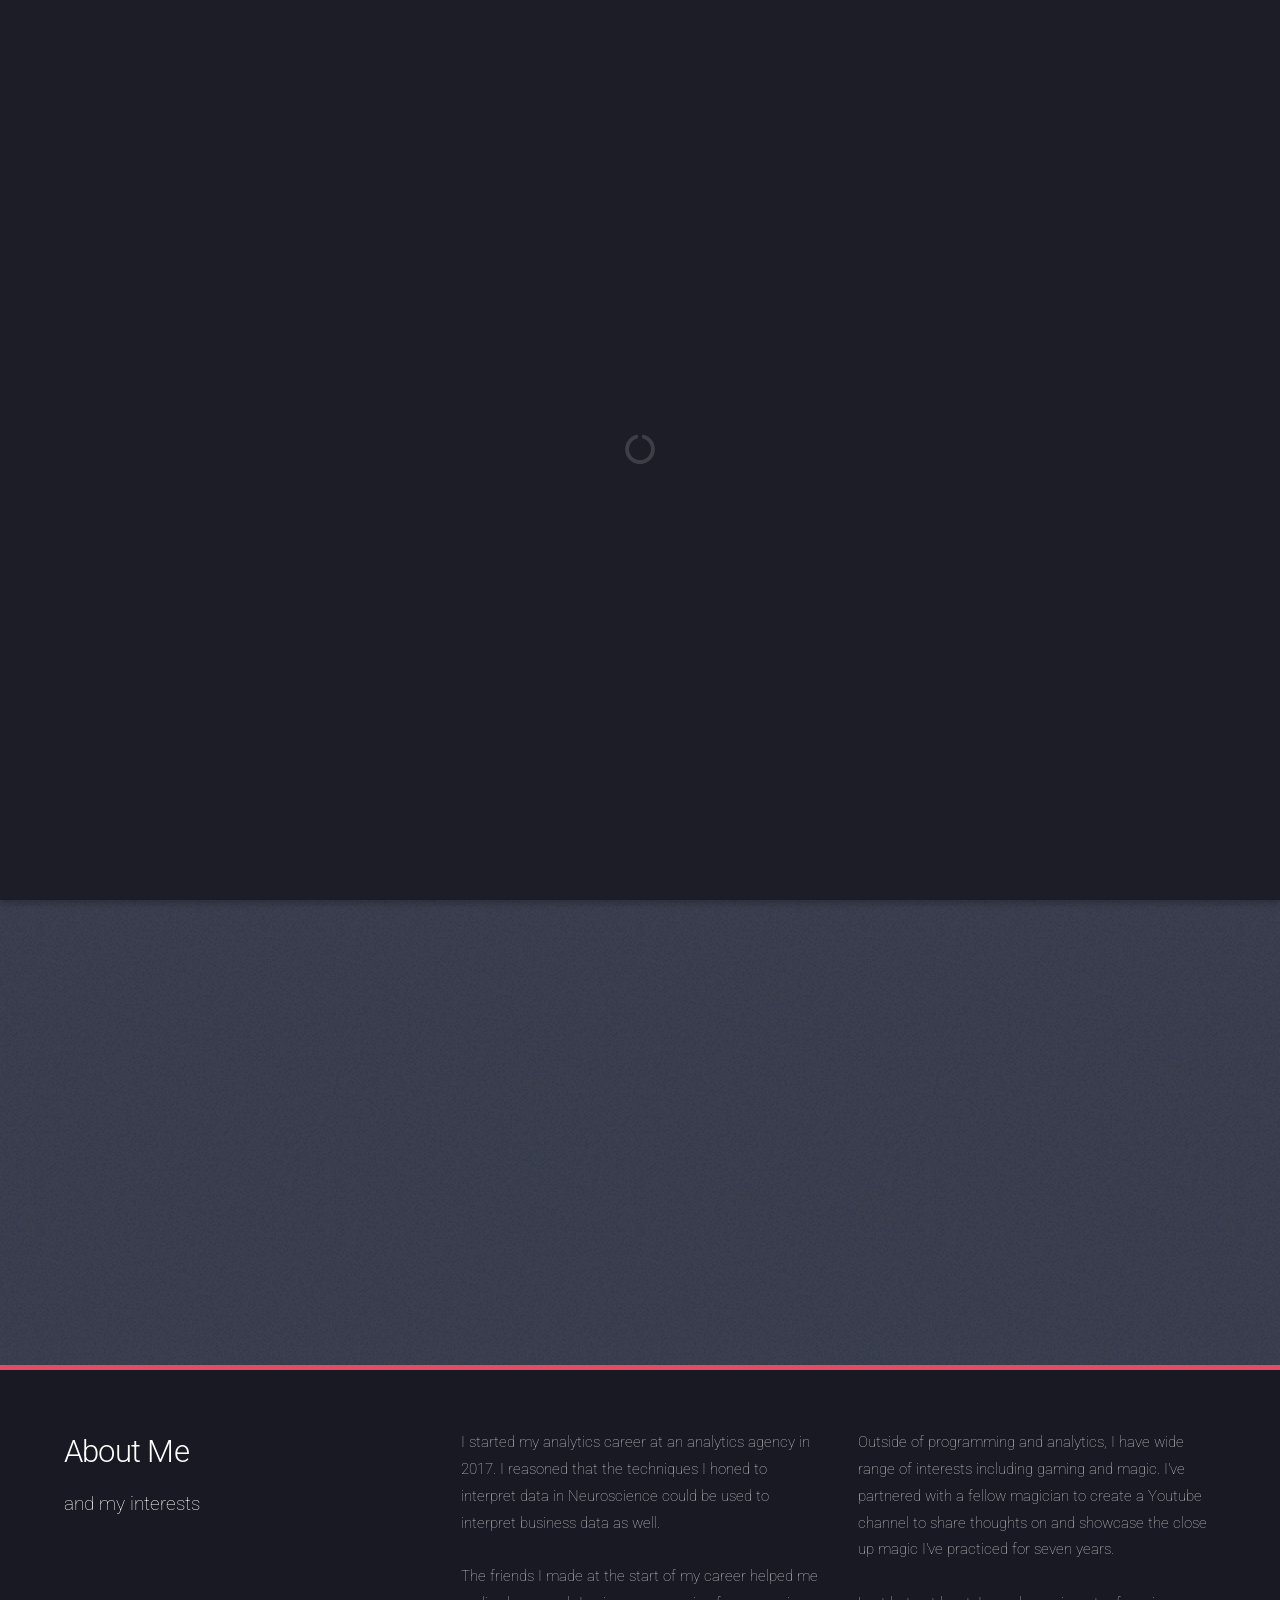
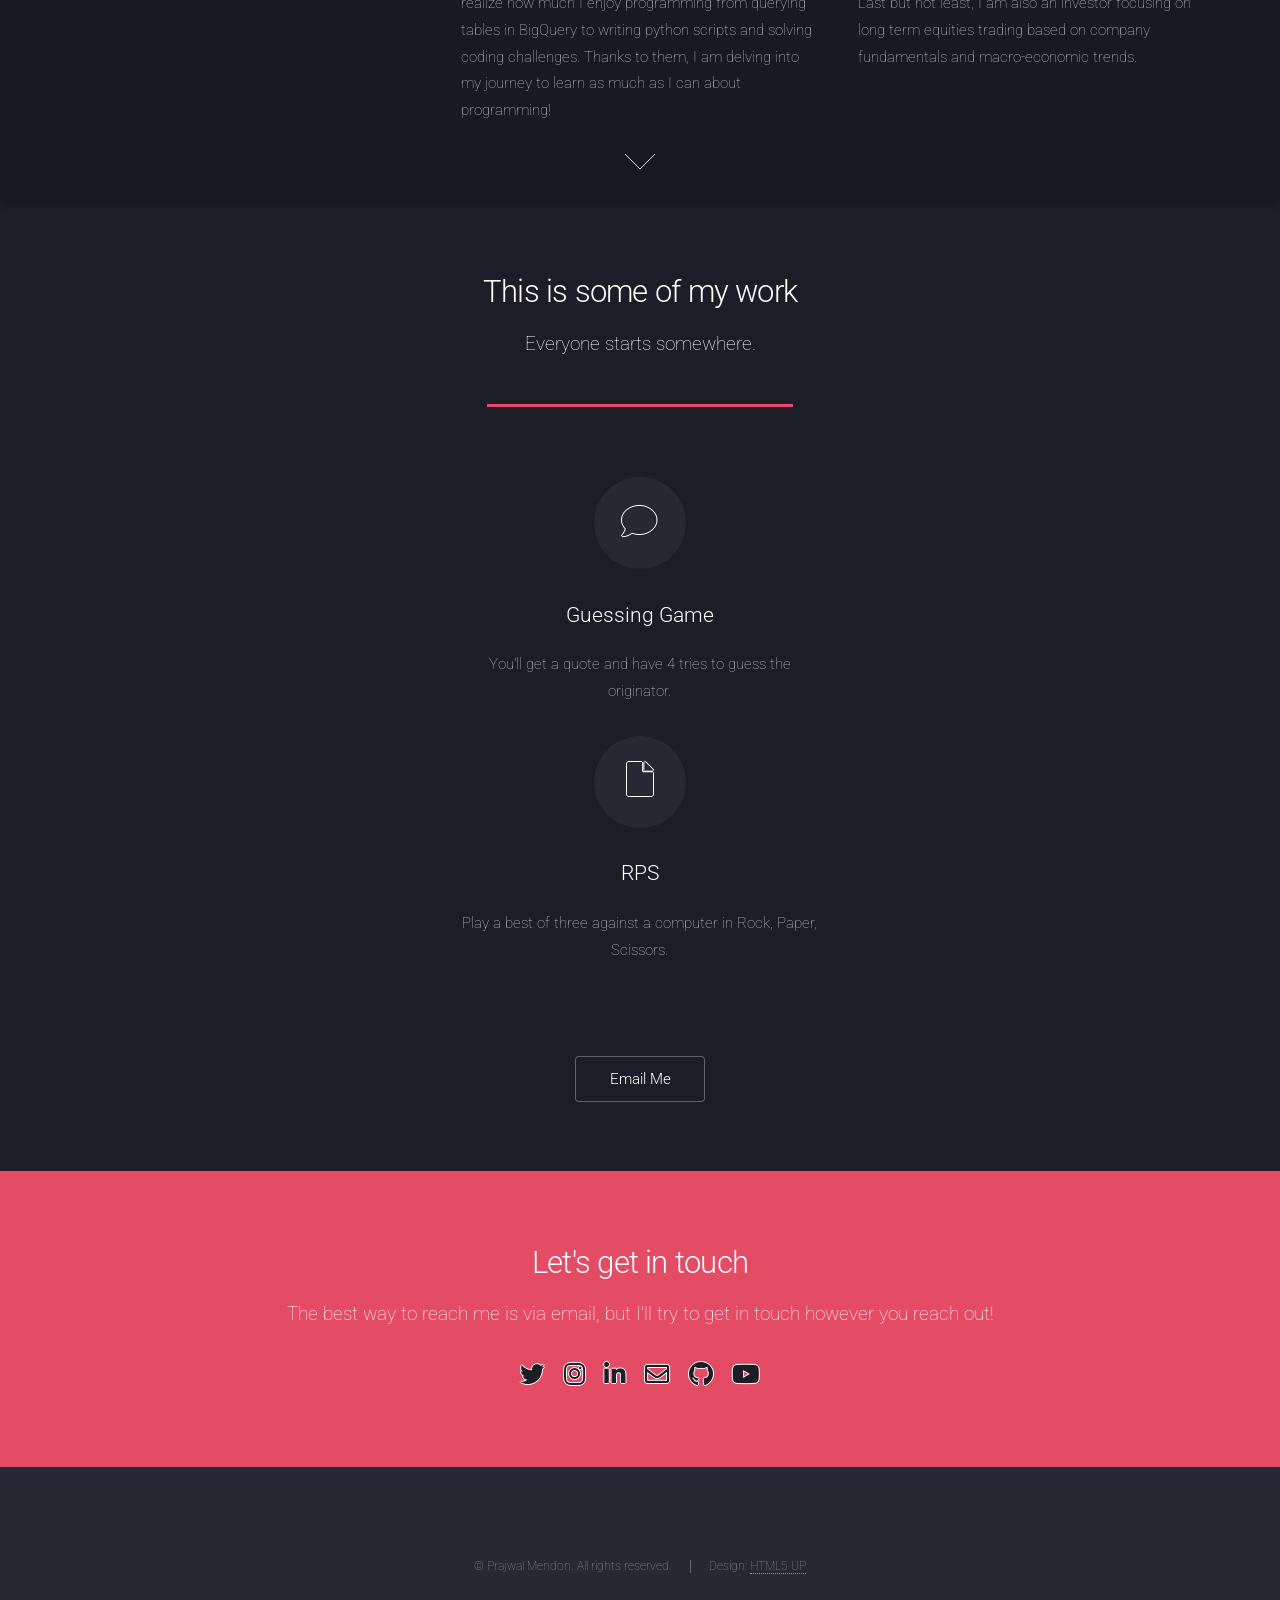
==== commit 7dba80ba: "Update index.html" ====
--- a/index.html
+++ b/index.html
@@ -39,7 +39,7 @@
 								</ul>
 							</li> -->
 							<li><a href="#four">Projects</a></li>
-							<li><a href="prajwalmendon.github.io/assets/resume.pdf" class="button primary">Resume</a></li>
+							<li><a href="assets/resume.pdf" class="button primary">Resume</a></li>
 						</ul>
 					</nav>
 				</header>
@@ -129,11 +129,11 @@
 								</section> -->
 							</div>
 						</div>
-						<!-- <footer class="major">
+						<footer class="major">
 							<ul class="actions special">
-								<li><a href="no-sidebar.html" class="button">See more</a></li>
+								<li><a href="mailto: prajwalmendon@gmail.com" class="button">Email Me</a></li>
 							</ul>
-						</footer> -->
+						</footer>
 					</div>
 				</section>
 
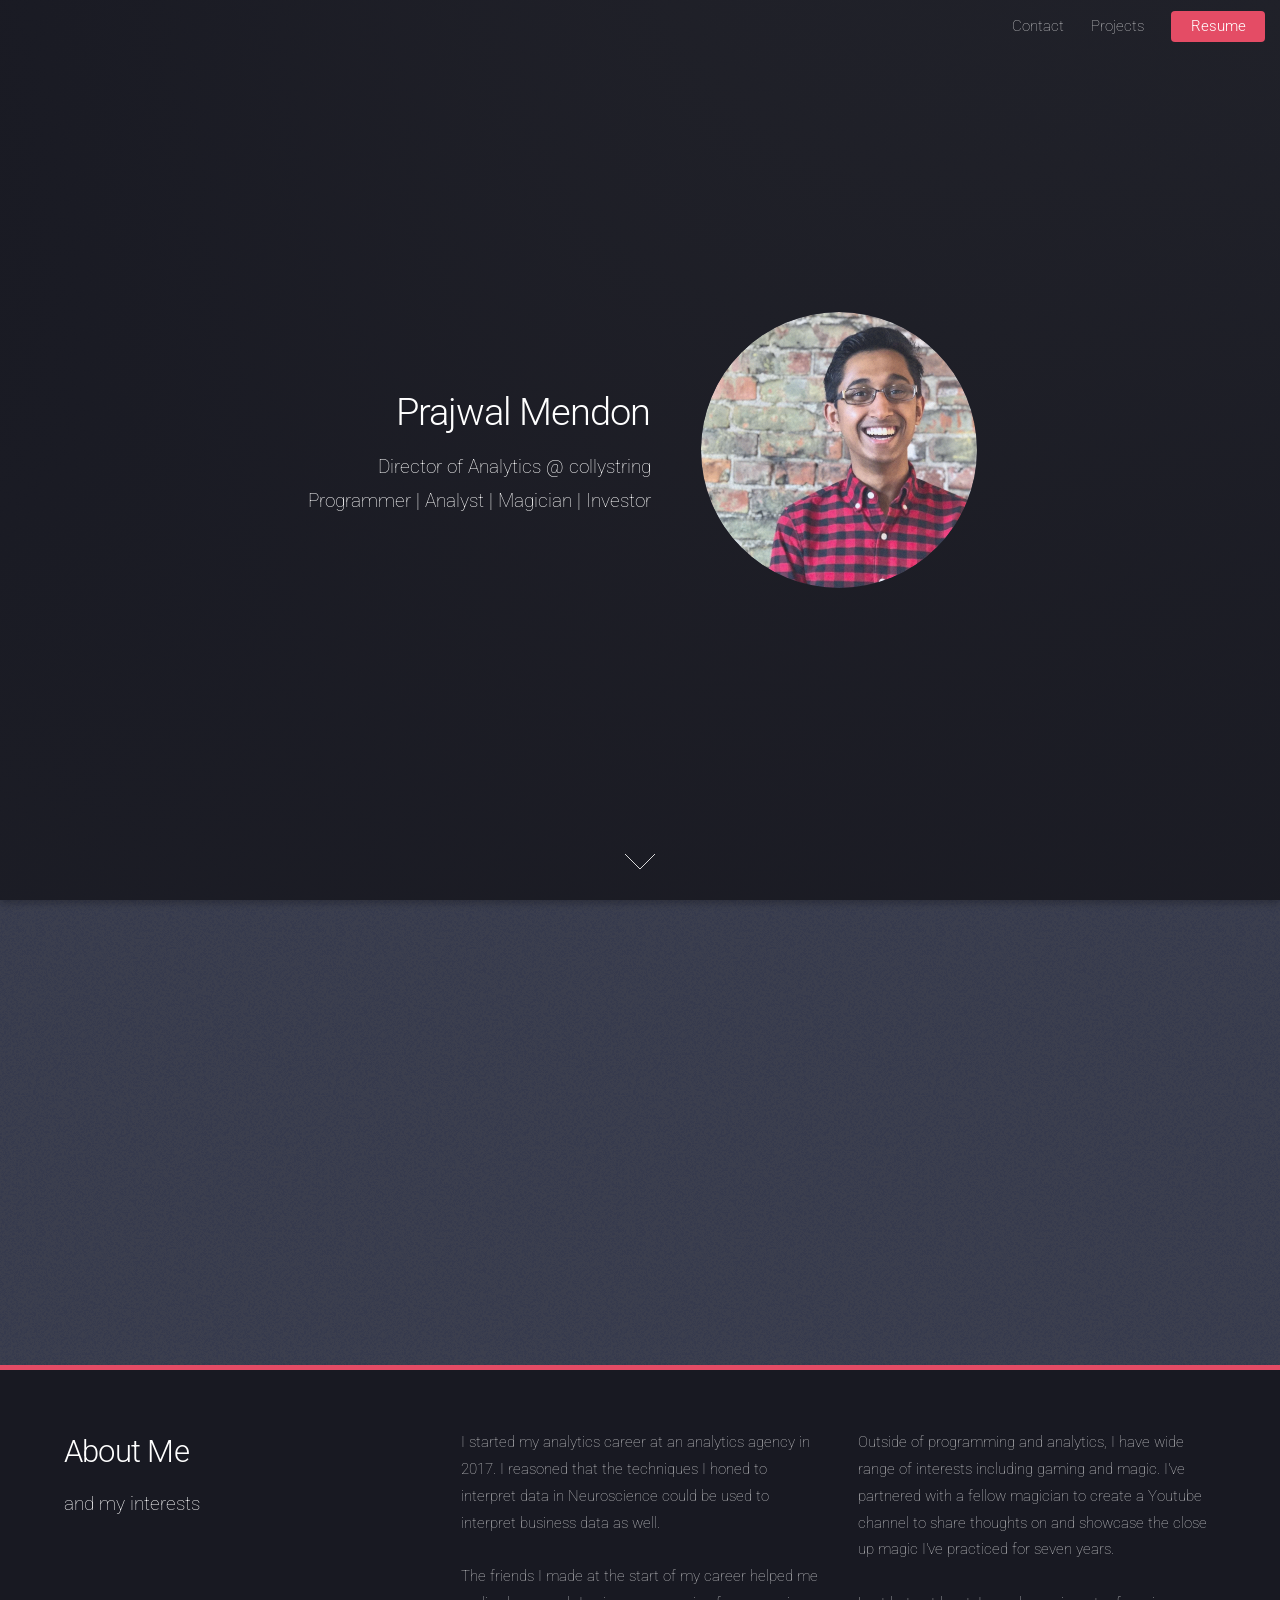
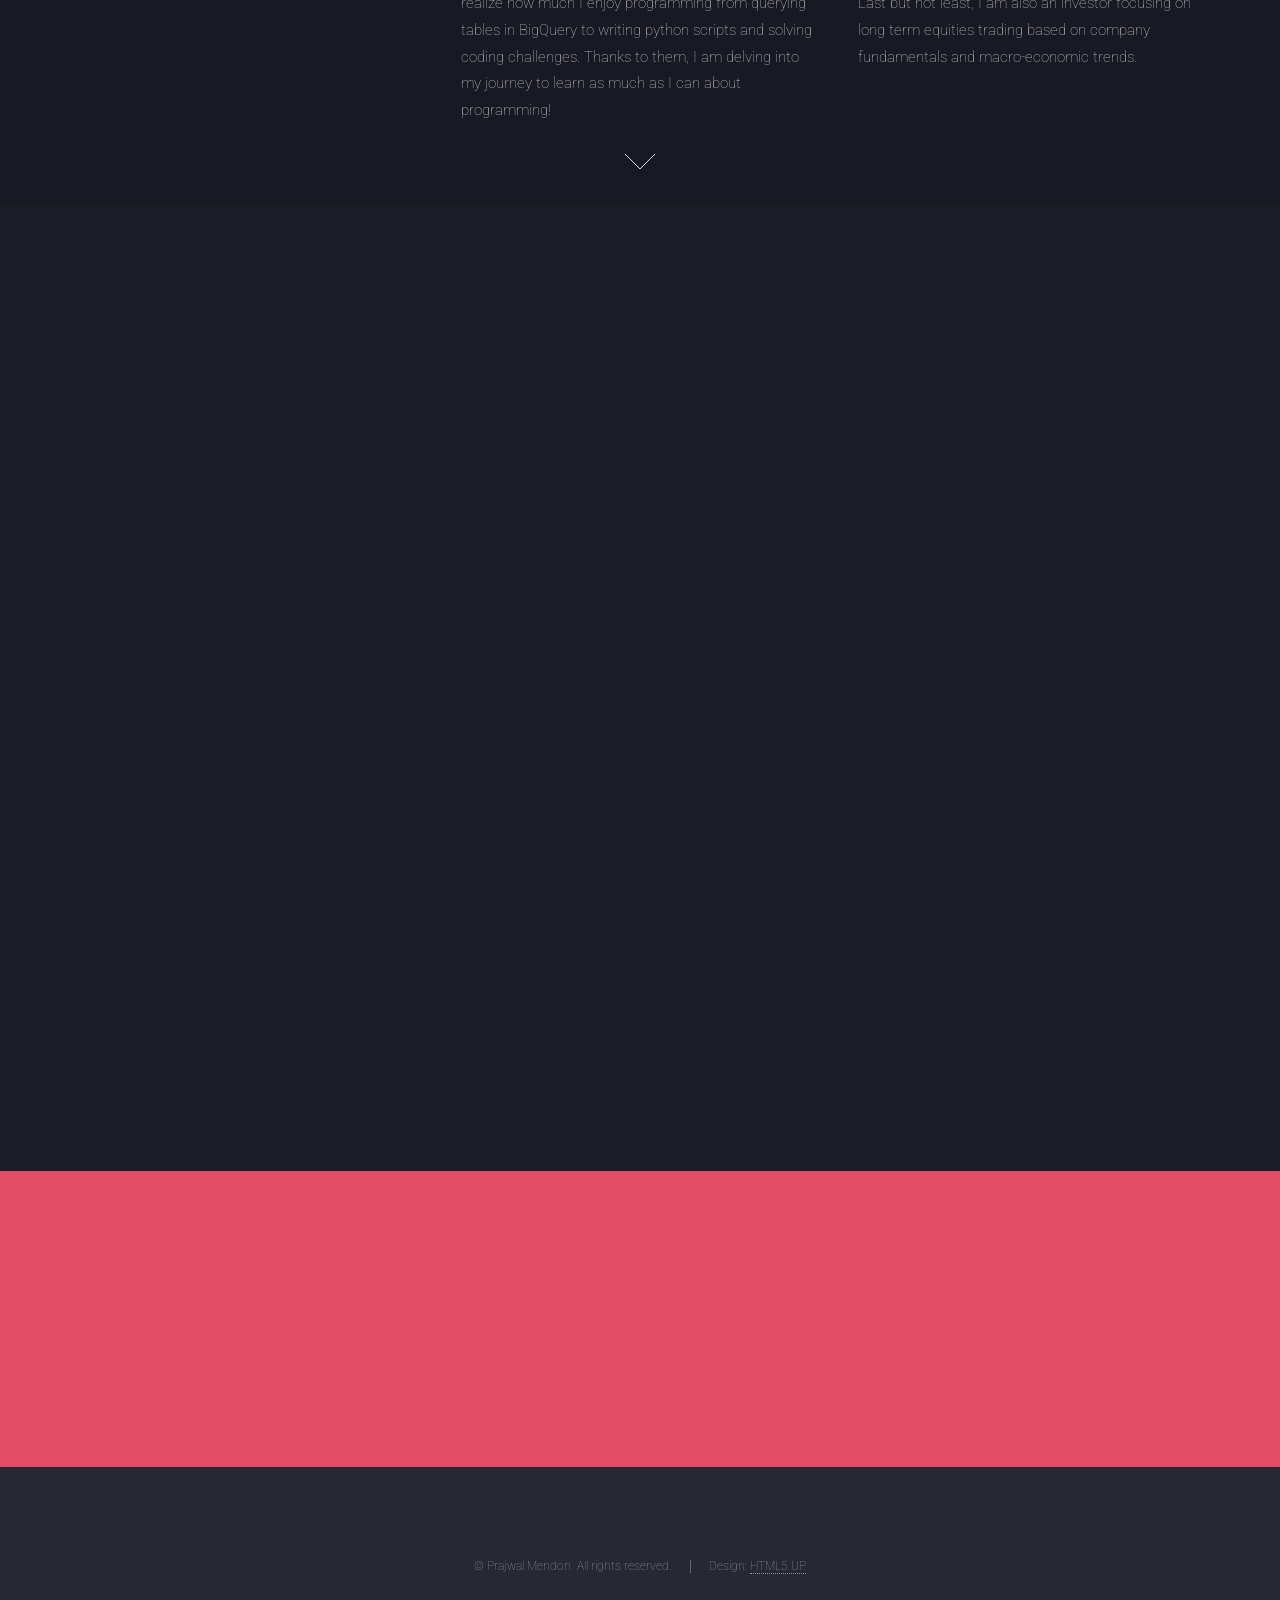
==== commit 80d99ab9: "Update index.html" ====
--- a/index.html
+++ b/index.html
@@ -6,6 +6,13 @@
 -->
 <html>
 	<head>
+		<!-- Google Tag Manager -->
+		<script>(function(w,d,s,l,i){w[l]=w[l]||[];w[l].push({'gtm.start':
+		new Date().getTime(),event:'gtm.js'});var f=d.getElementsByTagName(s)[0],
+		j=d.createElement(s),dl=l!='dataLayer'?'&l='+l:'';j.async=true;j.src=
+		'https://www.googletagmanager.com/gtm.js?id='+i+dl;f.parentNode.insertBefore(j,f);
+		})(window,document,'script','dataLayer','GTM-NPPJPB5');</script>
+		<!-- End Google Tag Manager -->
 		<title>Prajwal</title>
 		<meta charset="utf-8" />
 		<meta name="viewport" content="width=device-width, initial-scale=1, user-scalable=no" />
@@ -13,6 +20,10 @@
 		<noscript><link rel="stylesheet" href="assets/css/noscript.css" /></noscript>
 	</head>
 	<body class="is-preload landing">
+		<!-- Google Tag Manager (noscript) -->
+		<noscript><iframe src="https://www.googletagmanager.com/ns.html?id=GTM-NPPJPB5"
+		height="0" width="0" style="display:none;visibility:hidden"></iframe></noscript>
+		<!-- End Google Tag Manager (noscript) -->
 		<div id="page-wrapper">
 
 			<!-- Header -->
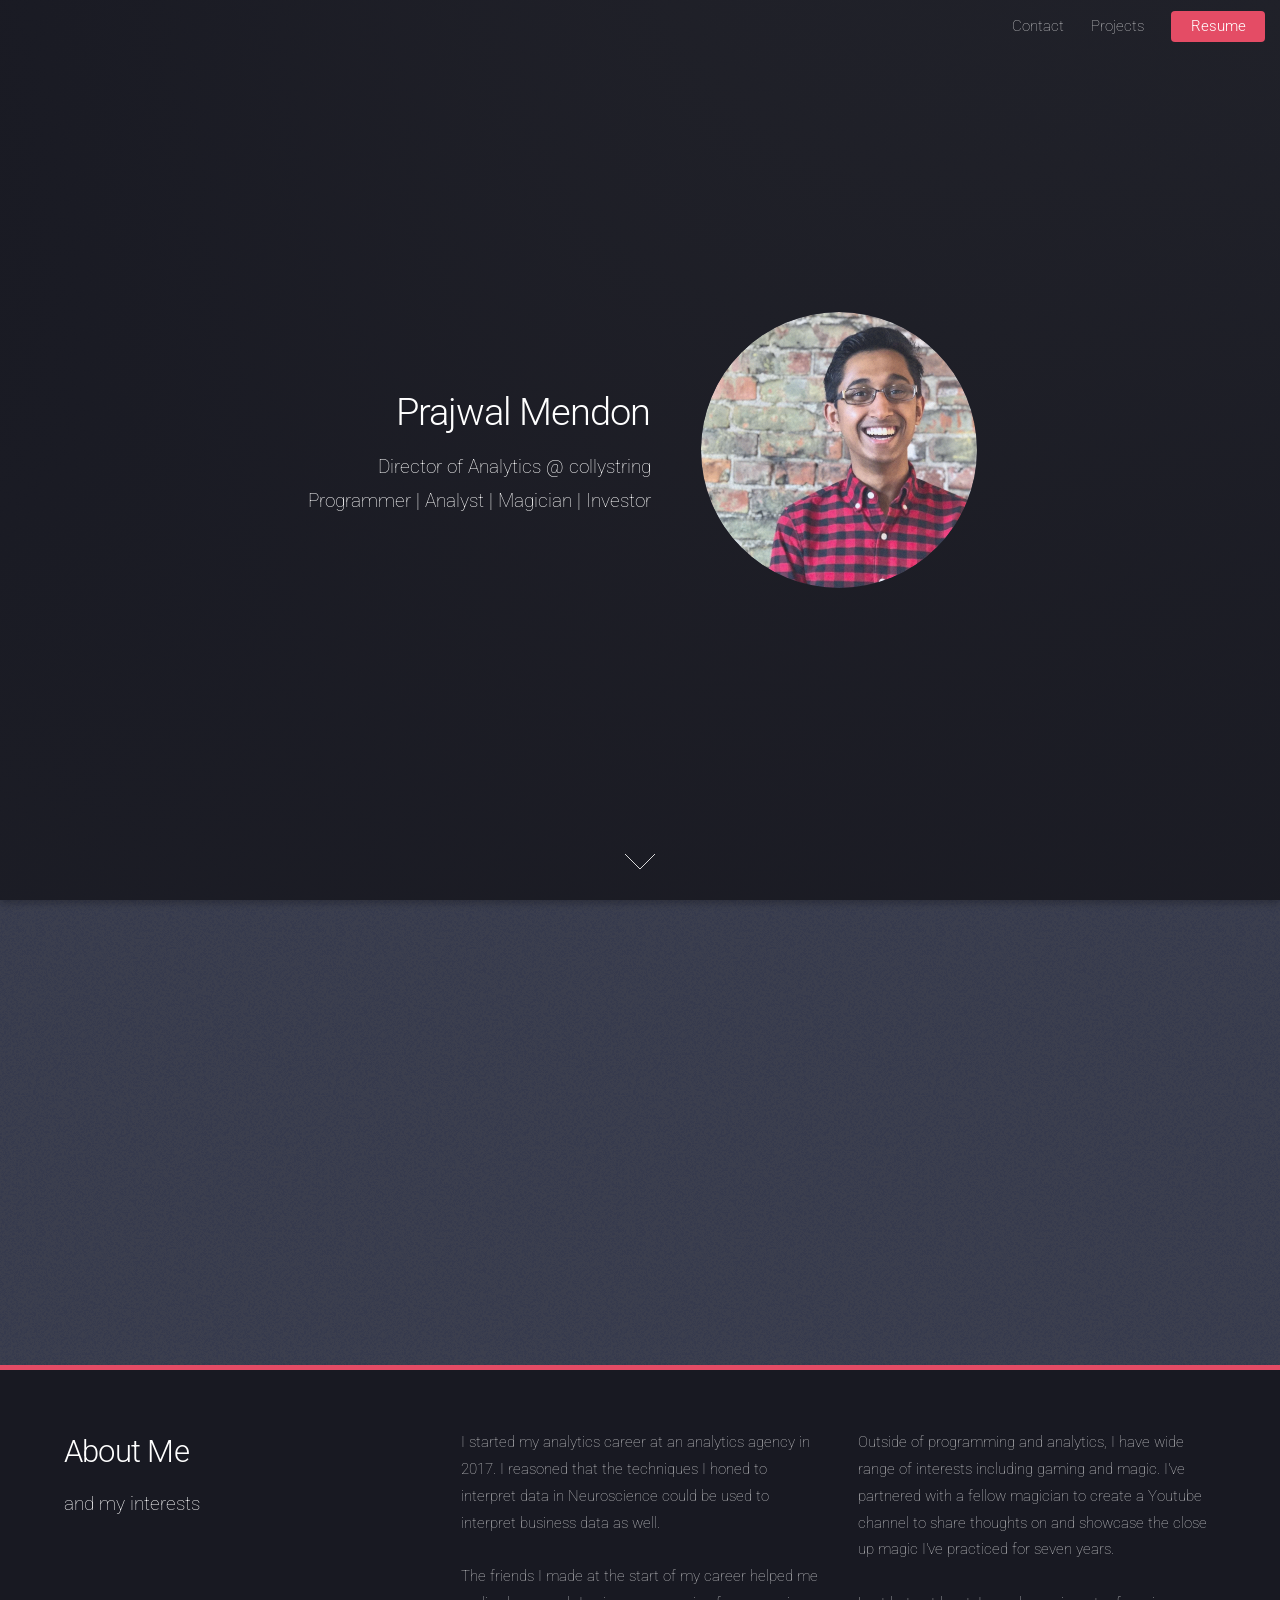
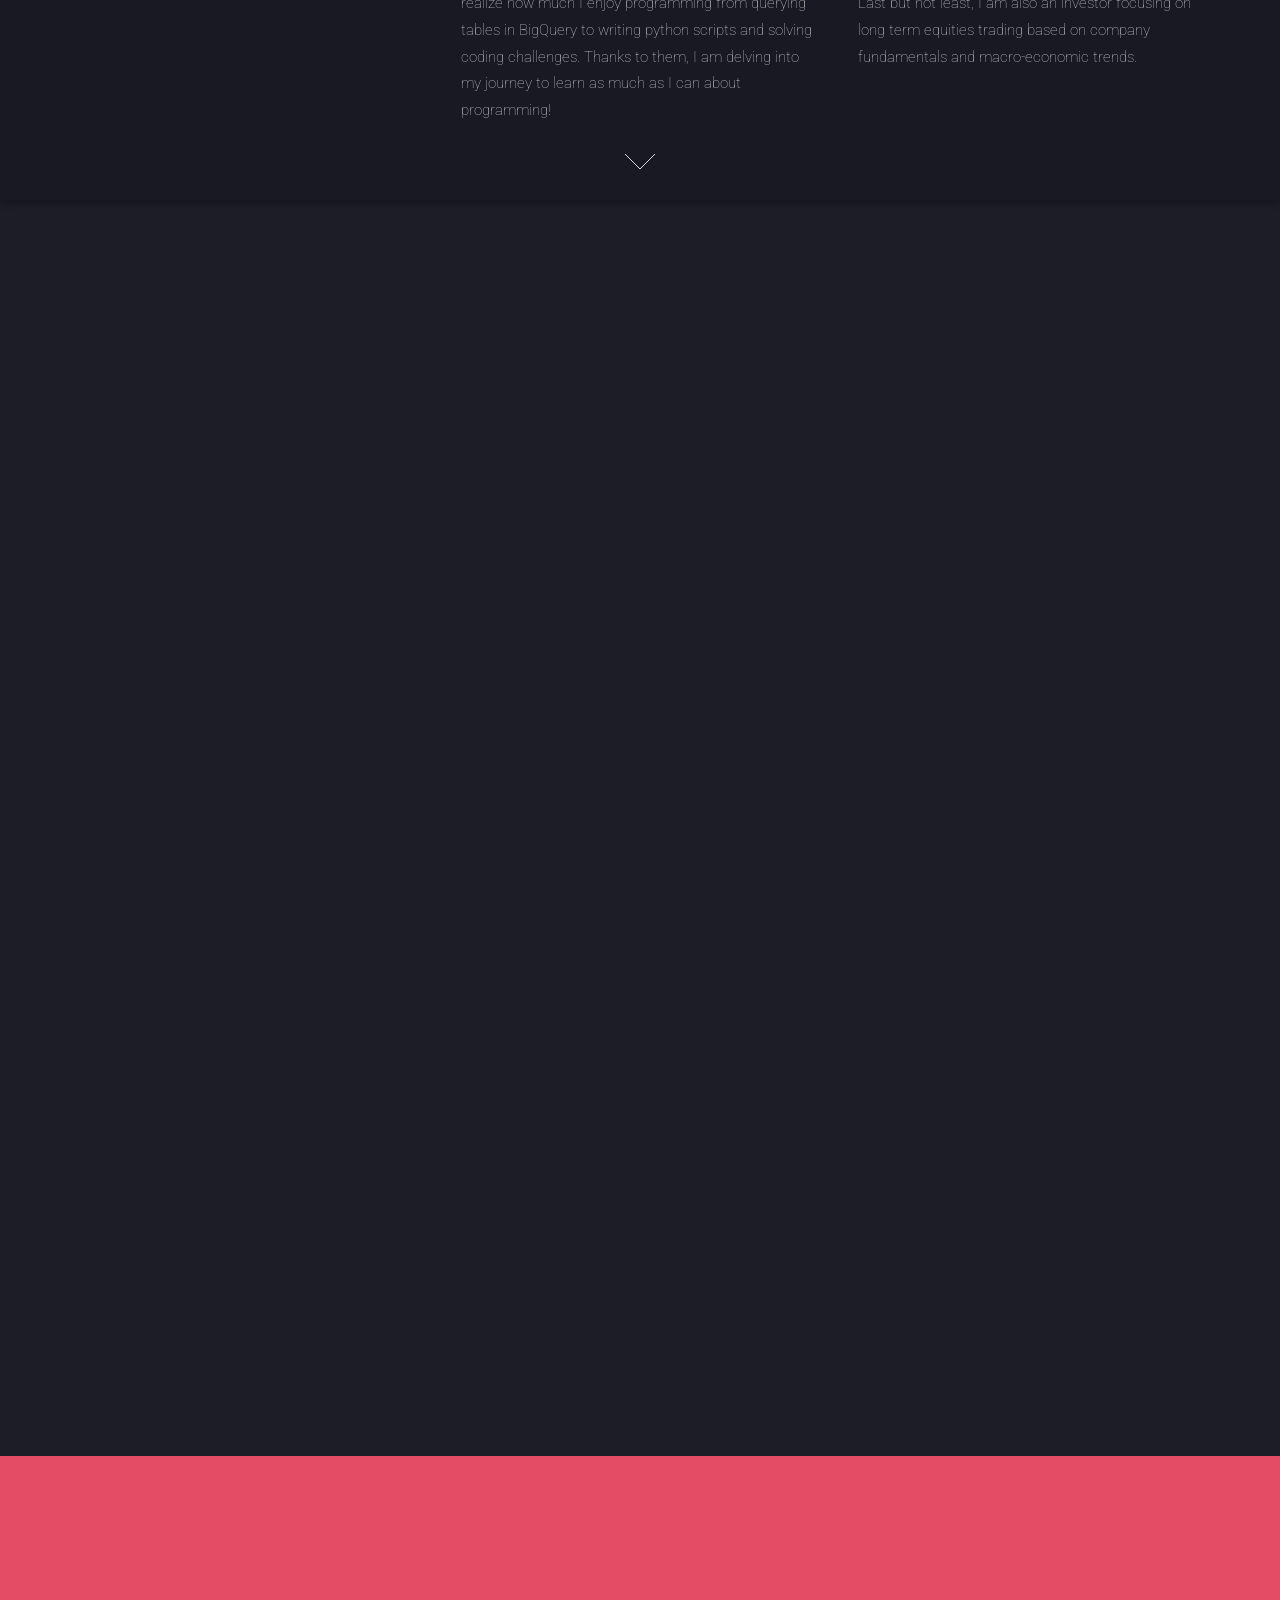
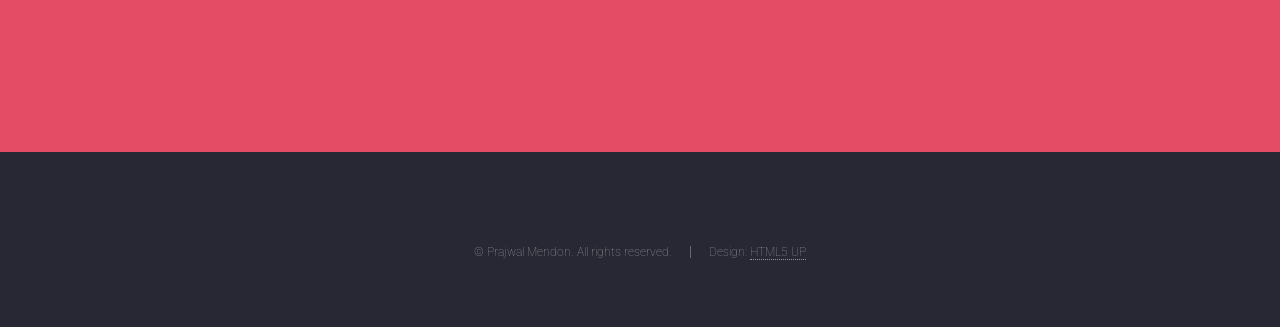
==== commit 2cf89deb: "Update index.html" ====
--- a/index.html
+++ b/index.html
@@ -122,12 +122,12 @@
 									<span class="icon solid alt major fa-flask"></span>
 									<h3>Cubilia cep lobortis</h3>
 									<p>Feugiat accumsan lorem eu ac lorem amet accumsan donec. Blandit orci porttitor.</p>
-								</section>
-								<section class="col-4 col-6-medium col-12-xsmall">
-									<span class="icon solid alt major fa-paper-plane"></span>
-									<h3>Non semper interdum</h3>
-									<p>Feugiat accumsan lorem eu ac lorem amet accumsan donec. Blandit orci porttitor.</p>
 								</section> -->
+								<section class="col-4 col-6-medium col-12-xsmall">
+									<span class="icon solid alt major fa-dice-d20"></span>
+									<h3><a href="https://github.com/PrajwalMendon/dice_roller/tree/main">Dice Roller</a></h3>
+									<p>If you play Dungeons and Dragons digitally, this roller allows you to input a dX and a number of dice to roll. It outputs each roll and the sum.</p>
+								</section> 
 								<section class="col-4 col-6-medium col-12-xsmall">
 									<span class="icon solid alt major fa-file" style="vertical-align: middle;"></span>
 									<h3><a href="https://github.com/PrajwalMendon/rps/tree/main">RPS</a></h3>
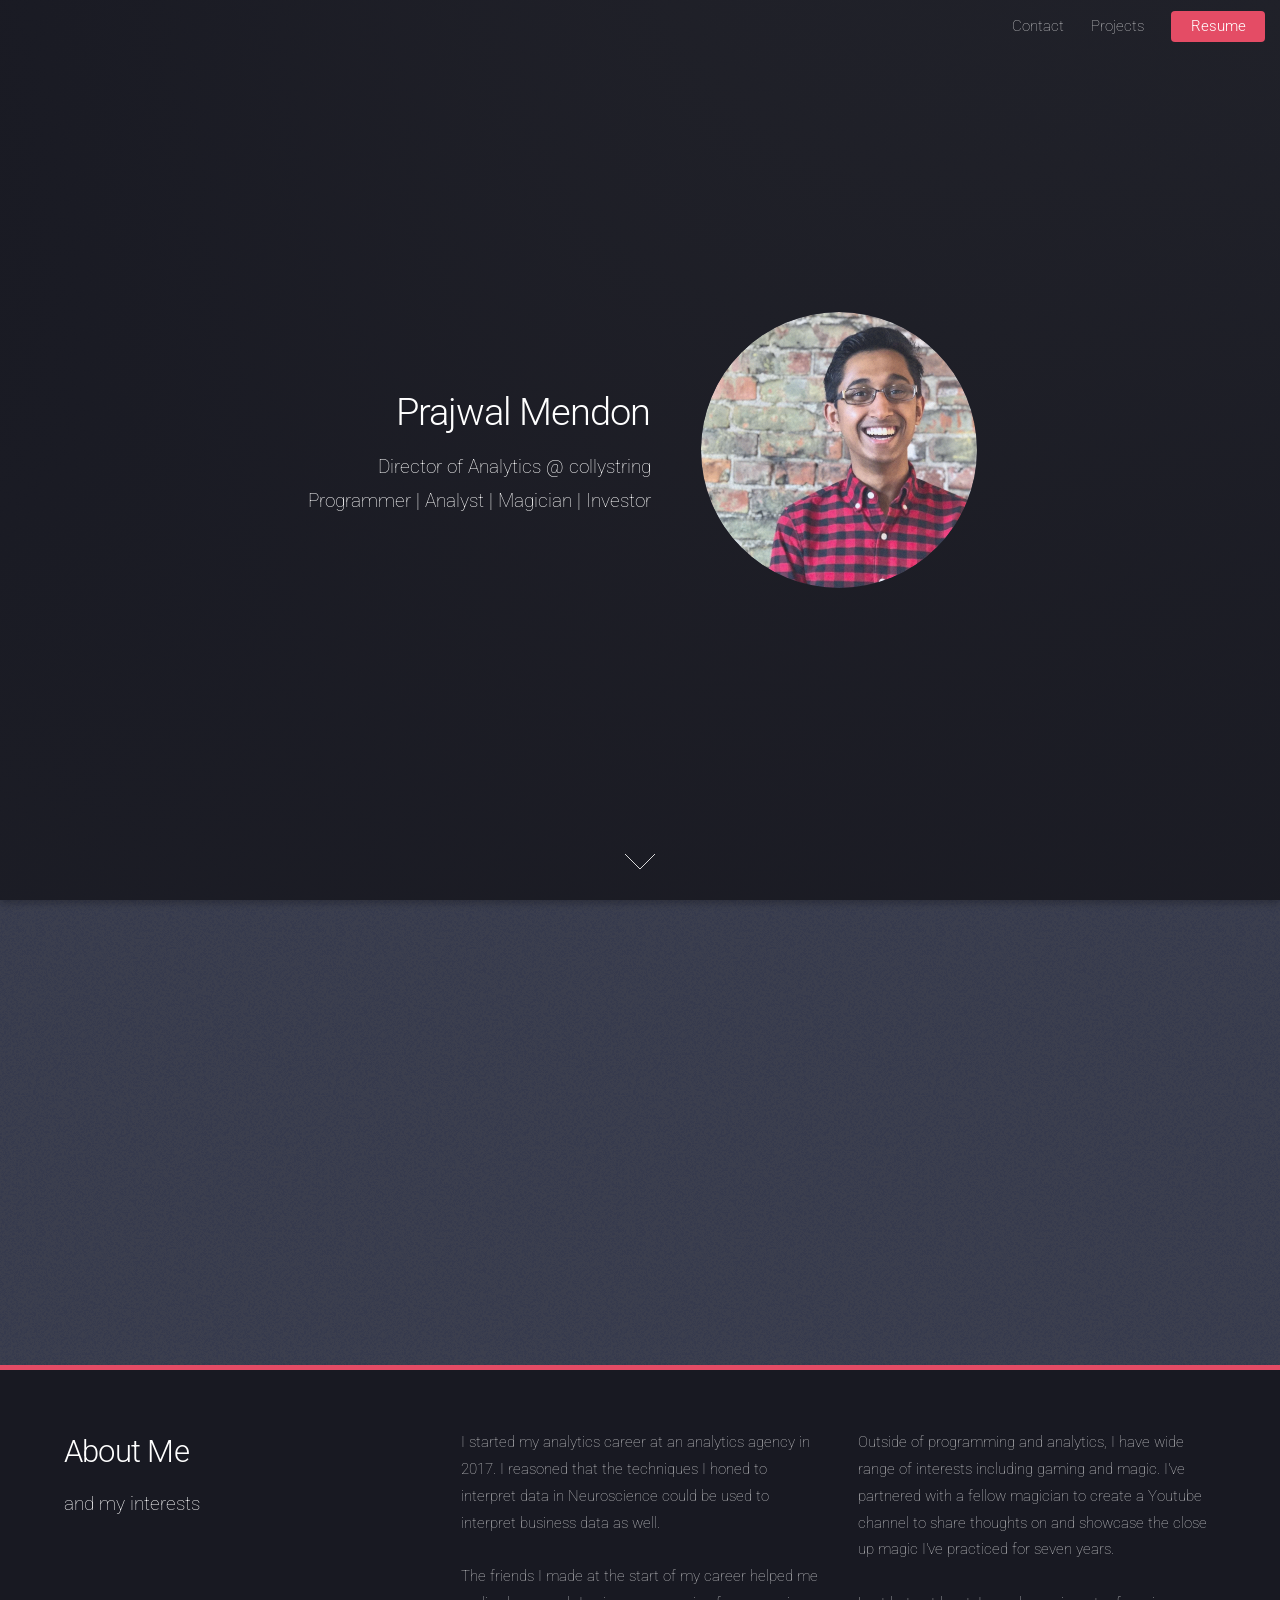
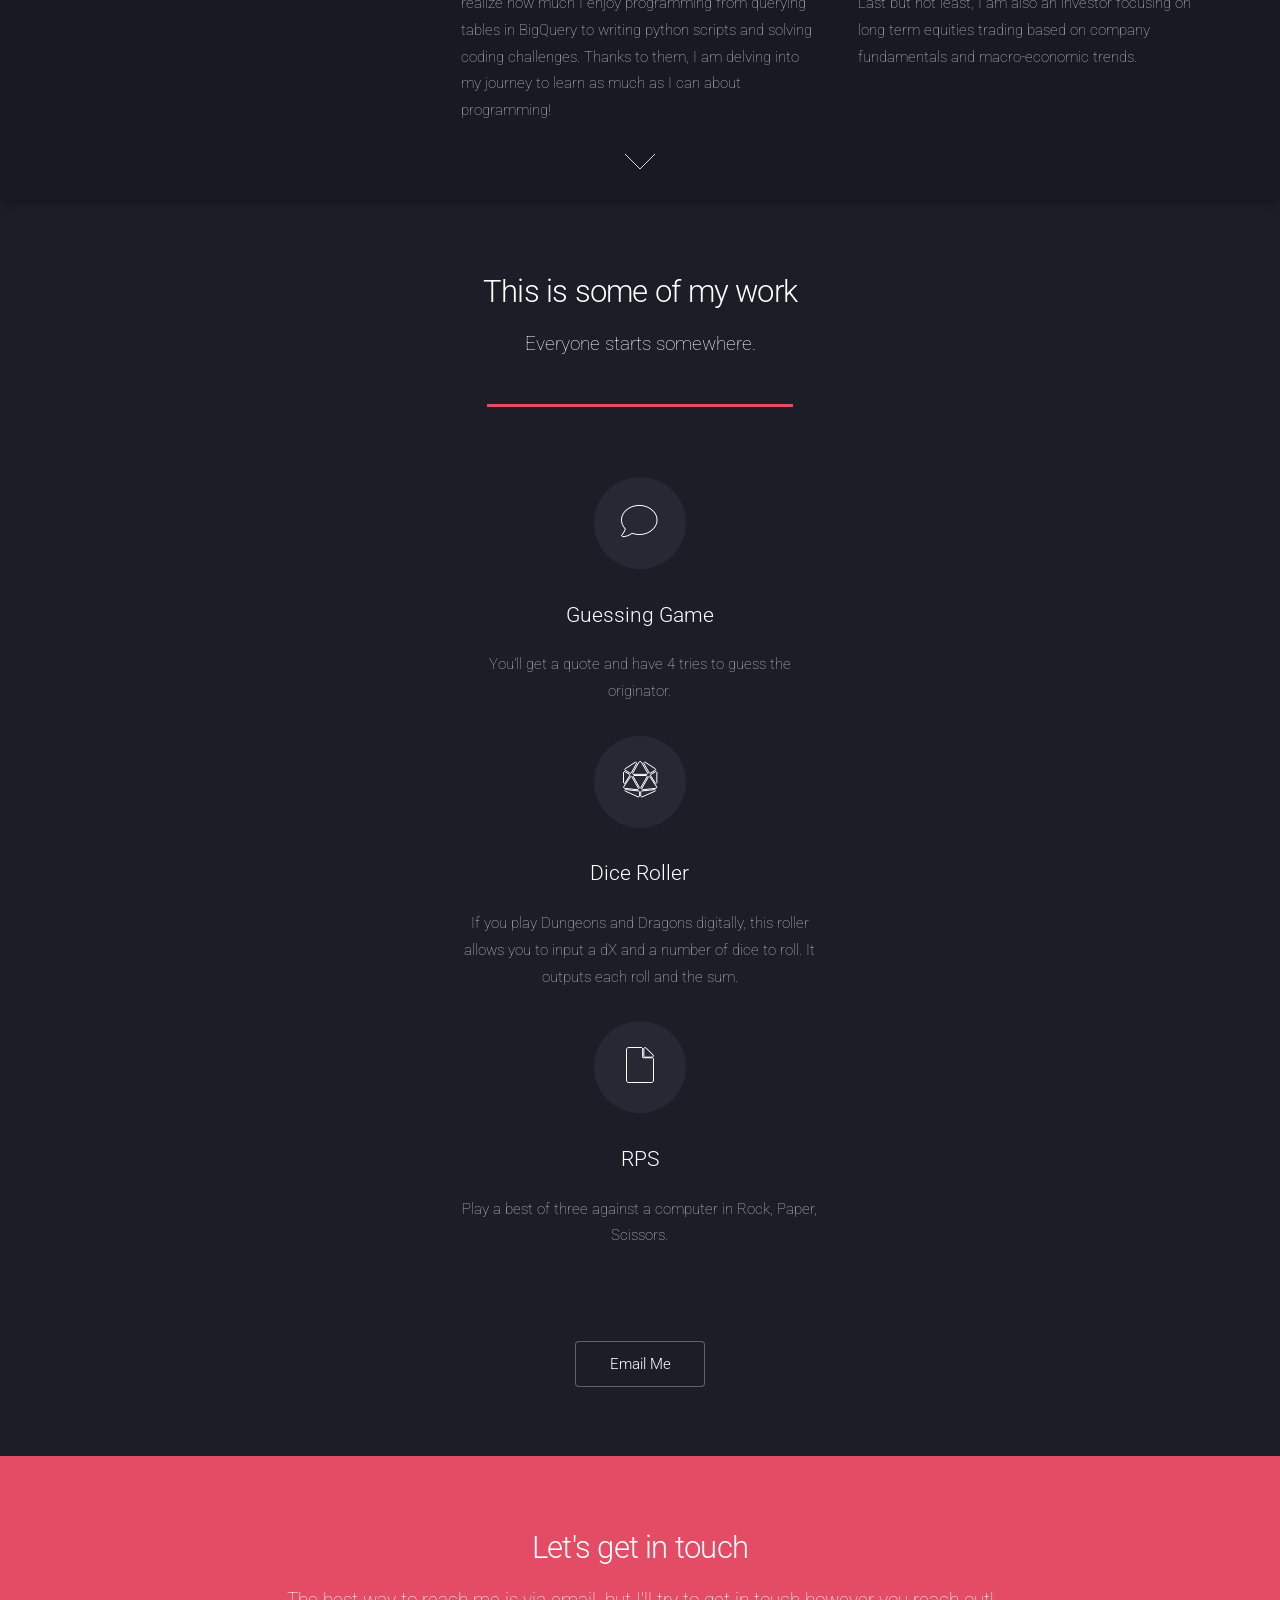
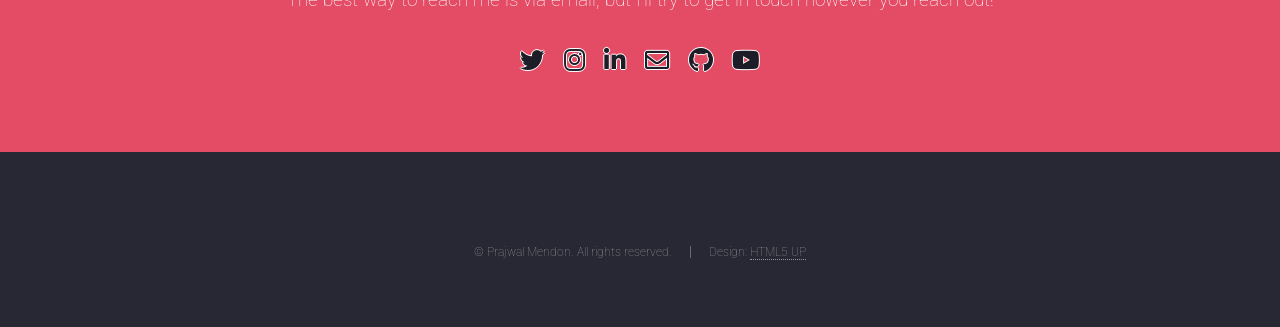
==== commit 89537a4a: "Update index.html" ====
--- a/index.html
+++ b/index.html
@@ -50,7 +50,7 @@
 								</ul>
 							</li> -->
 							<li><a href="#four">Projects</a></li>
-							<li><a href="assets/resume.pdf" class="button primary">Resume</a></li>
+							<li><a href="https://docs.google.com/document/d/14JxOQwfTf0SpqujnB2T6lz97uxmsqBkTXv5ZfOh7ck0/edit?usp=sharing" class="button primary">Resume</a></li>
 						</ul>
 					</nav>
 				</header>
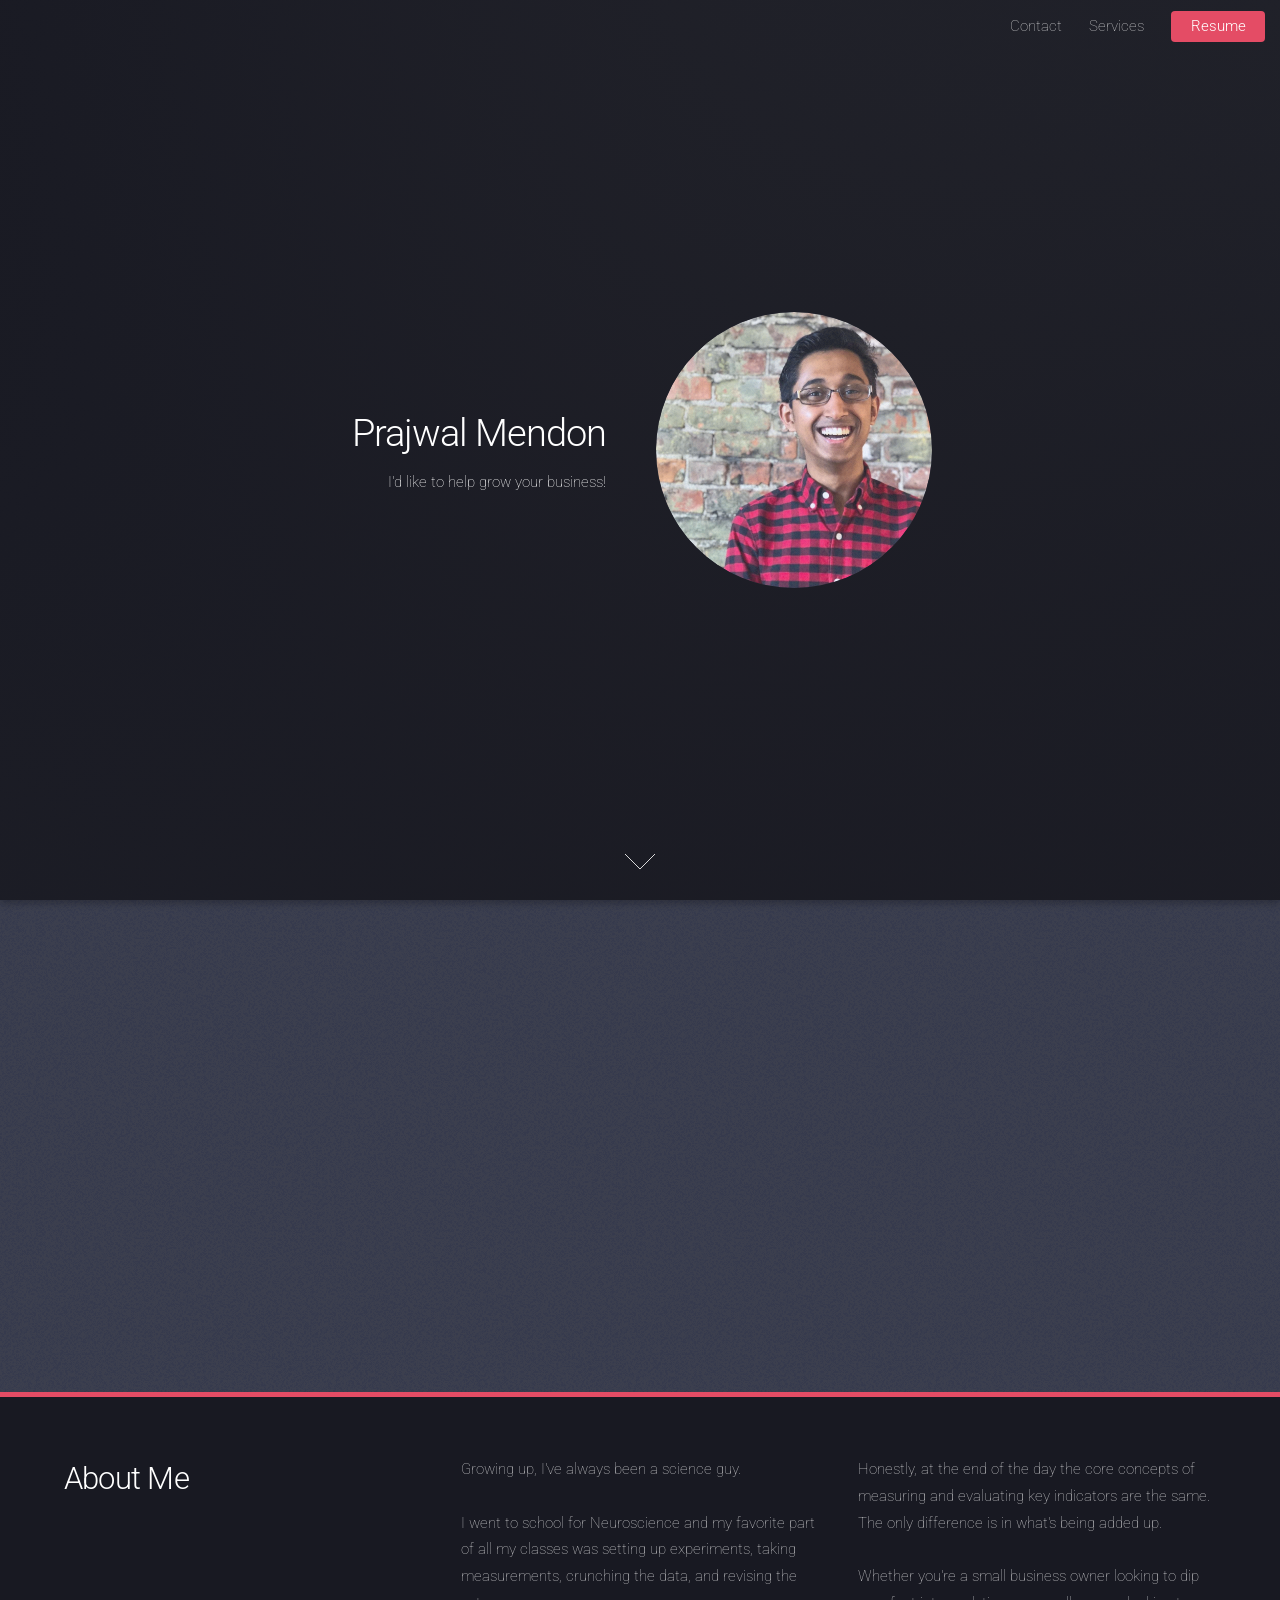
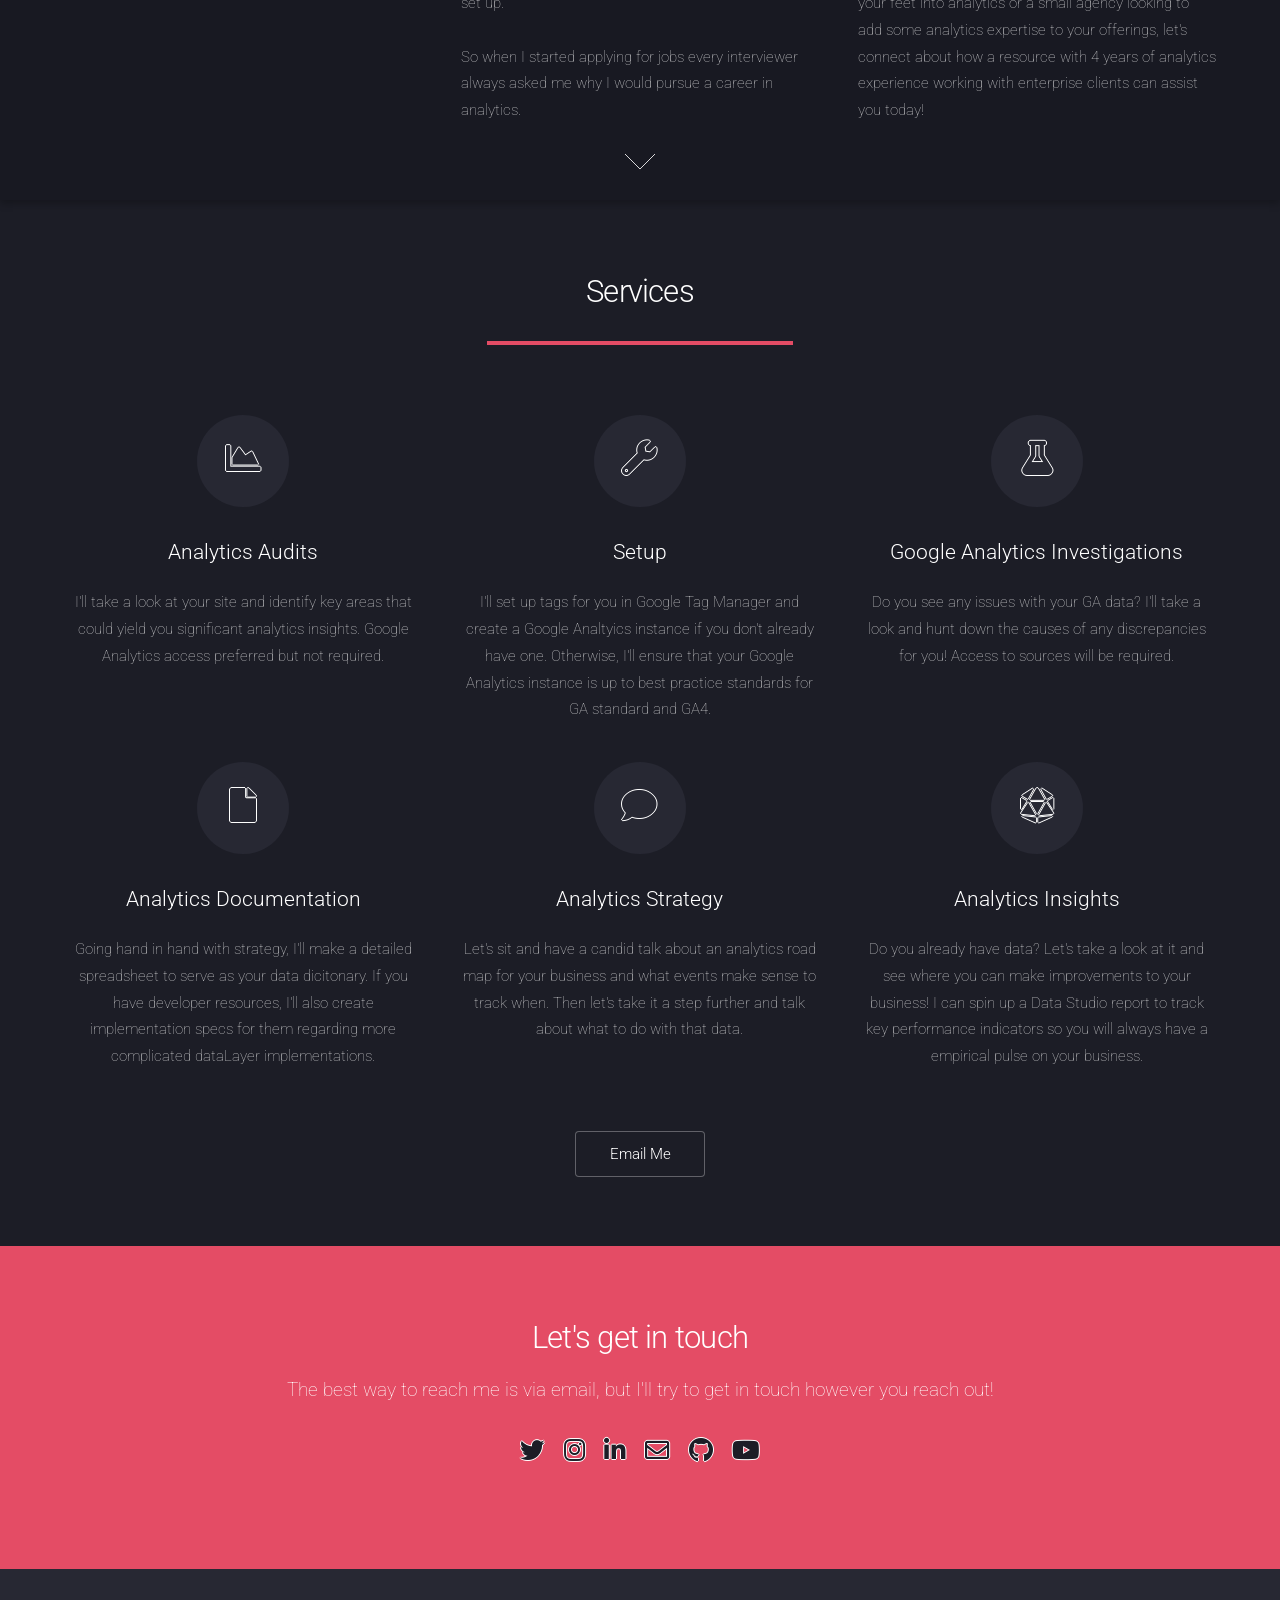
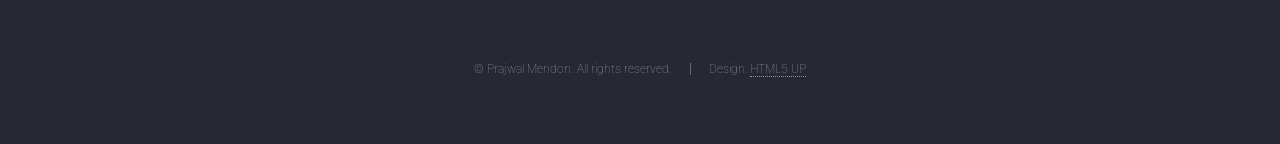
==== commit da835212: "Revamp Revamped site." ====
--- a/index.html
+++ b/index.html
@@ -49,7 +49,7 @@
 									</li>
 								</ul>
 							</li> -->
-							<li><a href="#four">Projects</a></li>
+							<li><a href="#four">Services</a></li>
 							<li><a href="https://docs.google.com/document/d/14JxOQwfTf0SpqujnB2T6lz97uxmsqBkTXv5ZfOh7ck0/edit?usp=sharing" class="button primary">Resume</a></li>
 						</ul>
 					</nav>
@@ -60,8 +60,7 @@
 					<div class="content">
 						<header>
 							<h2>Prajwal Mendon</h2>
-							<p>Director of Analytics @ collystring<br />
-								Programmer | Analyst | Magician | Investor</p>
+							<a href="mailto: prajwalmendon@gmail.com"><p>I'd like to help grow your business!</p></a>
 						</header>
 						<span class="image"><img src="images/me.JPG" alt="" /></span>
 					</div>
@@ -77,21 +76,26 @@
 								<div class="col-4 col-12-medium">
 									<header>
 										<h2>About Me</h2>
-										<p>and my interests</p>
 									</header>
 								</div>
 								<div class="col-4 col-12-medium">
-									<p>I started my analytics career at an analytics agency in 2017. 
-										I reasoned that the techniques I honed to interpret data in Neuroscience could be used to interpret business data as well. 
-										<br><br>The friends I made at the start of my career helped me realize how much I enjoy programming from querying tables in BigQuery to writing 
-										python scripts and solving coding challenges. Thanks to them, I am delving into my journey to learn as much as I can about programming!</p>
+									<p>
+										Growing up, I've always been a science guy. 
+										<br>
+										<br>
+										I went to school for Neuroscience and my favorite part of all my classes was setting up experiments, taking measurements, crunching the data, and revising the set up. 
+										<br> 
+										<br>
+										So when I started applying for jobs every interviewer always asked me why I would pursue a career in analytics. 
+									</p>
 								</div>
 								<div class="col-4 col-12-medium">
-									<p>Outside of programming and analytics, I have wide range of interests including gaming and magic. I've partnered with a fellow magician to create a Youtube channel 
-										to share thoughts on and showcase the close up magic I've practiced for seven years. <br>
-										<br>Last but not least, I am also an investor 
-										focusing on long term equities trading based on company fundamentals and macro-economic trends.
-										</p>
+									<p>
+										Honestly, at the end of the day the core concepts of measuring and evaluating key indicators are the same. The only difference is in what's being added up.
+										<br>
+										<br>
+										Whether you're a small business owner looking to dip your feet into analytics or a small agency looking to add some analytics expertise to your offerings, let's connect about how a resource with 4 years of analytics experience working with enterprise clients can assist you today!
+									</p>
 								</div>
 							</div>
 						</div>
@@ -103,41 +107,54 @@
 				<section id="four" class="wrapper style1 special fade-up">
 					<div class="container">
 						<header class="major">
-							<h2>This is some of my work</h2>
-							<p>Everyone starts somewhere.</p>
+							<h2>Services</h2>
+							<p></p>
 						</header>
 						<div class="box alt">
 							<div class="row gtr-uniform">
 								<section class="col-4 col-6-medium col-12-xsmall">
-								<!--	<span class="icon solid alt major fa-chart-area"></span>
-									<h3>Ipsum sed commodo</h3>
-									<p>Feugiat accumsan lorem eu ac lorem amet accumsan donec. Blandit orci porttitor.</p> -->
-								</section>
-								<section class="col-4 col-6-medium col-12-xsmall">
-									<span class="icon solid alt major fa-comment" style='vertical-align: middle;'></span>
-									<h3><a href="https://github.com/PrajwalMendon/quotes_game/tree/main">Guessing Game</a></h3>
-									<p>You'll get a quote and have 4 tries to guess the originator.</p>
-								<!-- </section>
+								<span class="icon solid alt major fa-chart-area"></span>
+									<h3>Analytics Audits</h3>
+									<p>I'll take a look at your site and identify key areas that could yield you significant analytics insights.
+										Google Analytics access preferred but not required.
+									</p>
+								</section>
+								<section class="col-4 col-6-medium col-12-xsmall">
+									<span class="icon solid alt major fa-wrench"></span>
+									<h3>Setup</h3>
+									<p>I'll set up tags for you in Google Tag Manager and create a Google Analtyics instance if you don't already have one. 
+										Otherwise, I'll ensure that your Google Analytics instance is up to best practice standards for GA standard and GA4.
+									</p>
+								</section>
 								<section class="col-4 col-6-medium col-12-xsmall">
 									<span class="icon solid alt major fa-flask"></span>
-									<h3>Cubilia cep lobortis</h3>
-									<p>Feugiat accumsan lorem eu ac lorem amet accumsan donec. Blandit orci porttitor.</p>
-								</section> -->
+									<h3>Google Analytics Investigations</h3>
+									<p>Do you see any issues with your GA data? I'll take a look and hunt down the causes of any discrepancies for you! Access to sources will be required.</p>
+								</section>
+								<section class="col-4 col-6-medium col-12-xsmall">
+									<span class="icon solid alt major fa-file"></span>
+									<h3>Analytics Documentation</h3>
+									<p>
+										Going hand in hand with strategy, I'll make a detailed spreadsheet to serve as your data dicitonary. 
+										If you have developer resources, I'll also create implementation specs for them regarding more complicated dataLayer implementations.
+									</p>
+								</section> 
+								<section class="col-4 col-6-medium col-12-xsmall">
+									<span class="icon solid alt major fa-comment"></span>
+									<h3>Analytics Strategy</h3>
+									<p>
+										Let's sit and have a candid talk about an analytics road map for your business and what events make sense to track when. 
+										Then let's take it a step further and talk about what to do with that data.
+									</p>
+								</section>
 								<section class="col-4 col-6-medium col-12-xsmall">
 									<span class="icon solid alt major fa-dice-d20"></span>
-									<h3><a href="https://github.com/PrajwalMendon/dice_roller/tree/main">Dice Roller</a></h3>
-									<p>If you play Dungeons and Dragons digitally, this roller allows you to input a dX and a number of dice to roll. It outputs each roll and the sum.</p>
+									<h3>Analytics Insights</h3>
+									<p>
+										Do you already have data? Let's take a look at it and see where you can make improvements to your business! 
+										I can spin up a Data Studio report to track key performance indicators so you will always have a empirical pulse on your business.
+									</p>
 								</section> 
-								<section class="col-4 col-6-medium col-12-xsmall">
-									<span class="icon solid alt major fa-file" style="vertical-align: middle;"></span>
-									<h3><a href="https://github.com/PrajwalMendon/rps/tree/main">RPS</a></h3>
-									<p>Play a best of three against a computer in Rock, Paper, Scissors.</p>
-								</section>
-								<!-- <section class="col-4 col-6-medium col-12-xsmall">
-									<span class="icon solid alt major fa-lock"></span>
-									<h3>Massa arcu accumsan</h3>
-									<p>Feugiat accumsan lorem eu ac lorem amet accumsan donec. Blandit orci porttitor.</p>
-								</section> -->
 							</div>
 						</div>
 						<footer class="major">
@@ -196,6 +213,7 @@
 							<li><a href="https://github.com/PrajwalMendon" class="icon brands alt fa-github"><span class="label">GitHub</span></a></li>
 							<li><a href="https://www.youtube.com/channel/UCGBy0mJvEgIkW_1he5ceYfQ" class="icon brands alt fa-youtube"><span class="label">Youtube</span></a></li>
 						</ul>
+						<a href="/no-sidebar.html" class="icon brands alt fa-magic"><span class="label">Magic</span></a>
 						<!-- <form method="post" action="#" class="cta">
 							<div class="row gtr-uniform gtr-50">
 								<div class="col-8 col-12-xsmall"><input type="email" name="email" id="email" placeholder="Your Email Address" /></div>
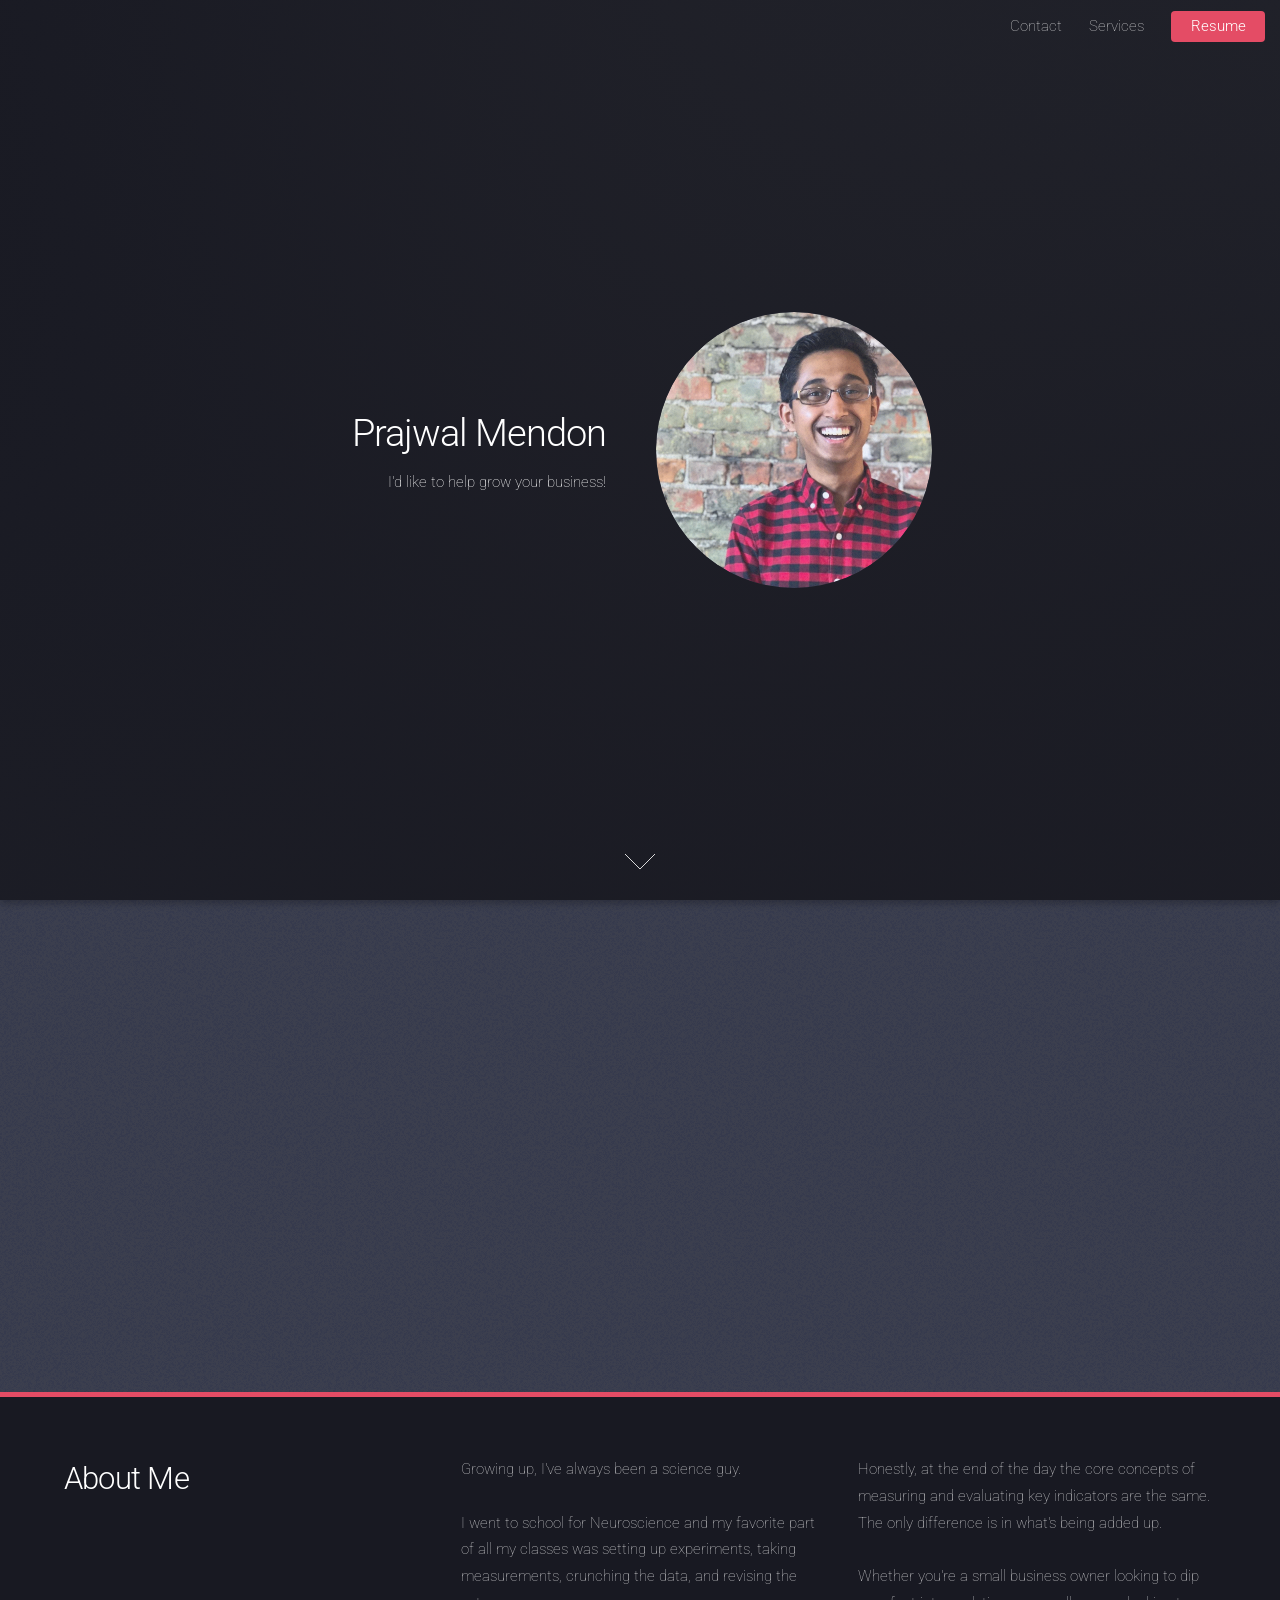
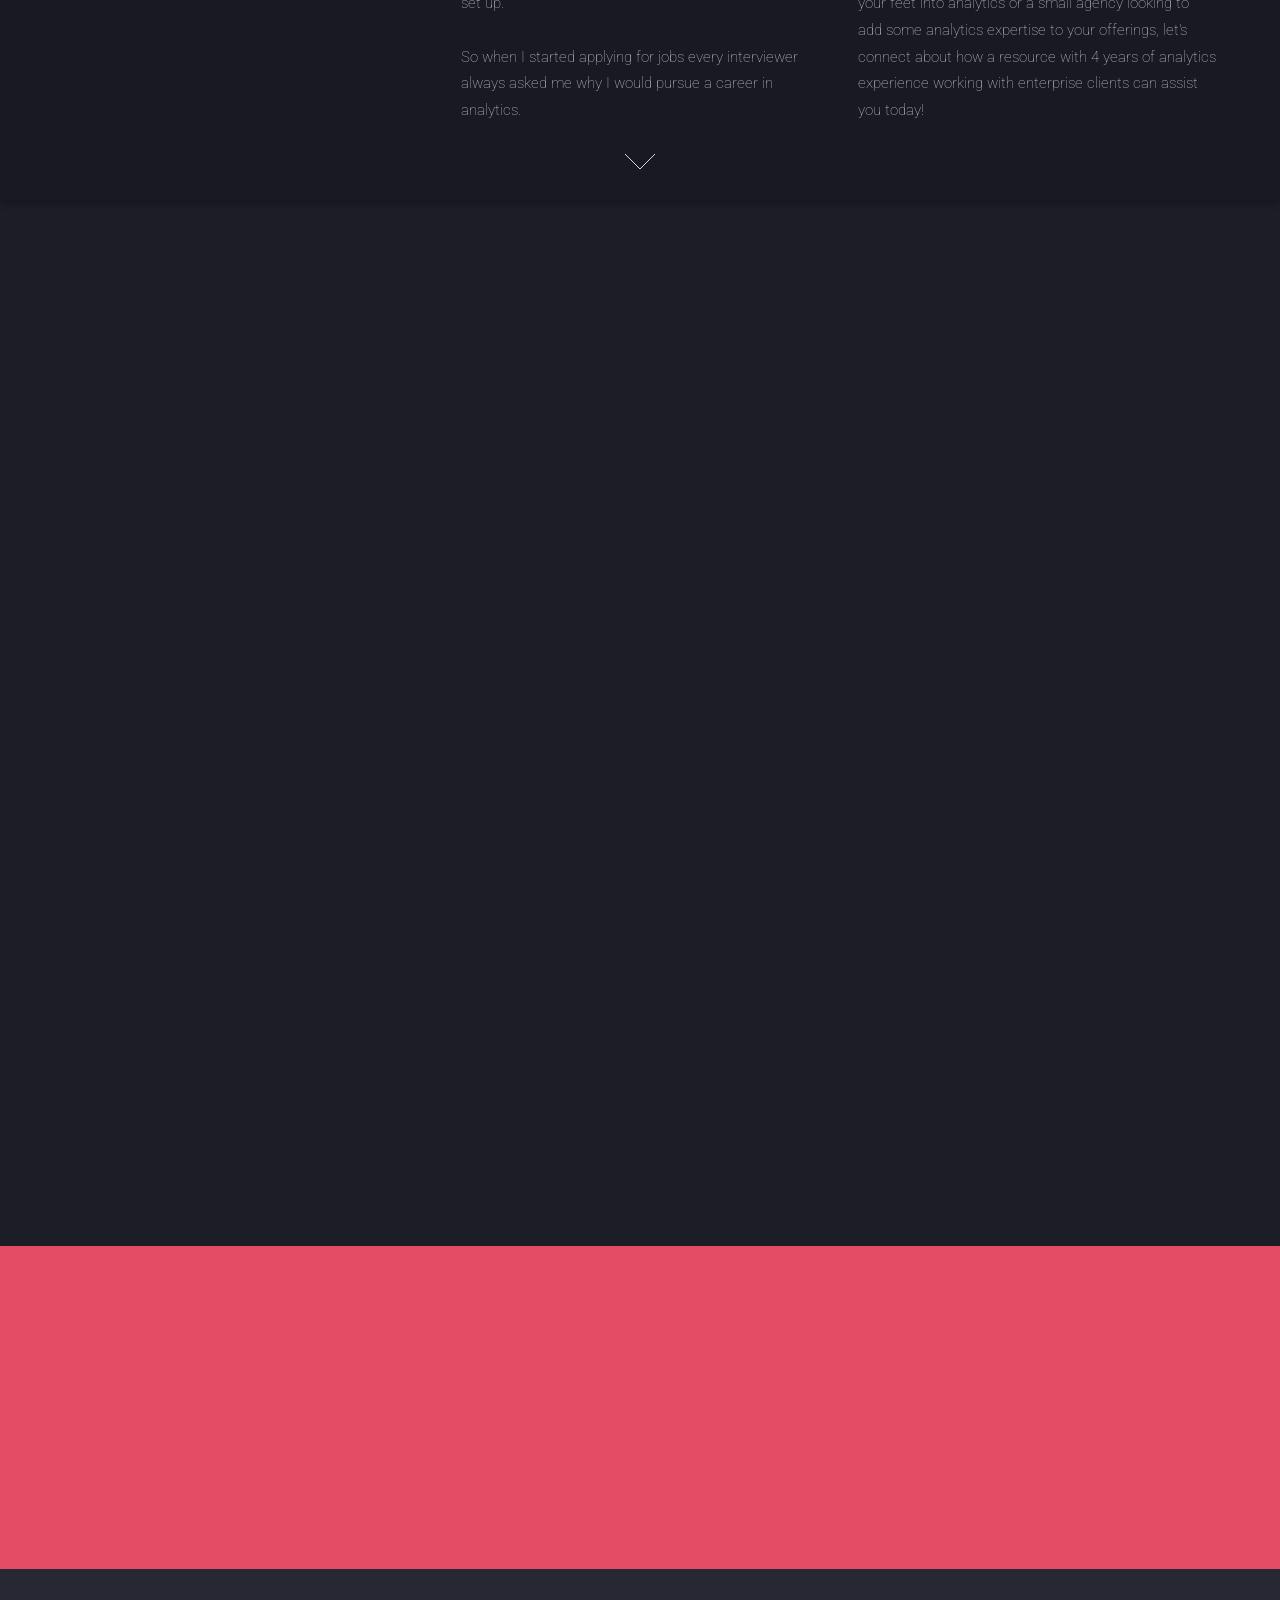
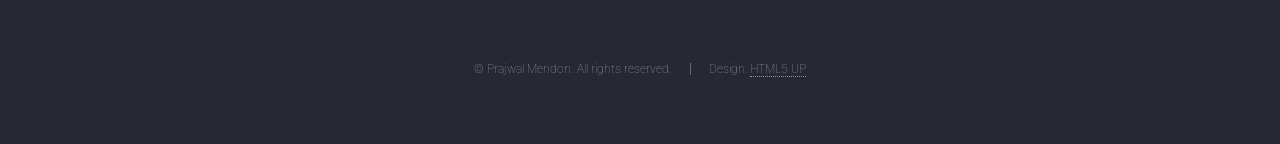
==== commit 720200b8: "Resume added Added resume as PDF" ====
--- a/index.html
+++ b/index.html
@@ -50,7 +50,7 @@
 								</ul>
 							</li> -->
 							<li><a href="#four">Services</a></li>
-							<li><a href="https://docs.google.com/document/d/14JxOQwfTf0SpqujnB2T6lz97uxmsqBkTXv5ZfOh7ck0/edit?usp=sharing" class="button primary">Resume</a></li>
+							<li><a href="assets/resume.pdf" class="button primary">Resume</a></li>
 						</ul>
 					</nav>
 				</header>
